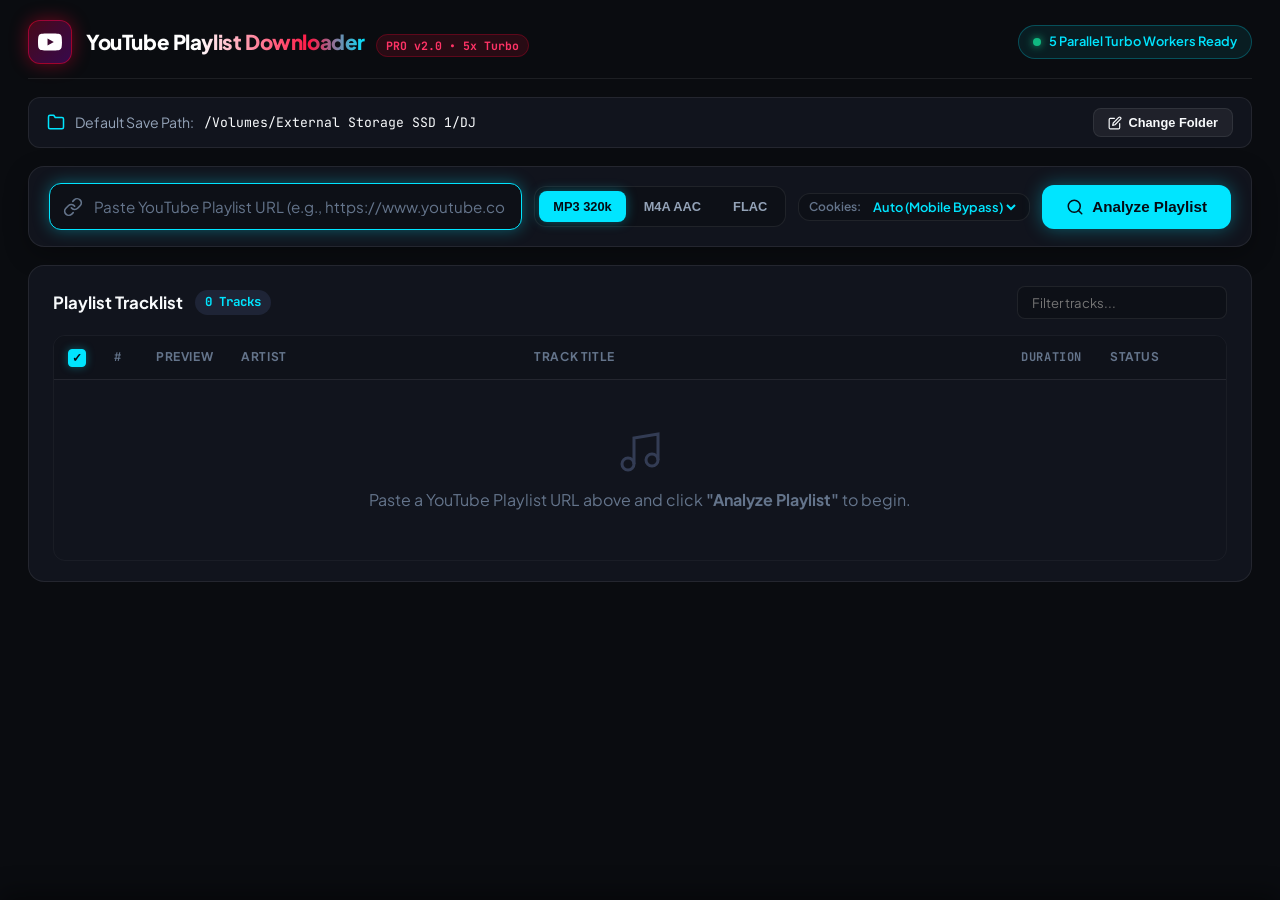
==== ui/index.html @ d772f03b "ok ok" ====
<!DOCTYPE html>
<html lang="en">
<head>
  <meta charset="UTF-8">
  <meta name="viewport" content="width=device-width, initial-scale=1.0">
  <title>YouTube Playlist Downloader</title>
  <link rel="stylesheet" href="style.css">
</head>
<body>
  <div class="app-container">
    
    <!-- Top Header -->
    <header class="app-header">
      <div class="brand-section">
        <div class="brand-logo">
          <svg width="24" height="24" viewBox="0 0 24 24" fill="currentColor">
            <path d="M23.498 6.186a3.016 3.016 0 0 0-2.122-2.136C19.505 3.545 12 3.545 12 3.545s-7.505 0-9.377.505A3.017 3.017 0 0 0 .502 6.186C0 8.07 0 12 0 12s0 3.93.502 5.814a3.016 3.016 0 0 0 2.122 2.136c1.871.505 9.376.505 9.376.505s7.505 0 9.377-.505a3.015 3.015 0 0 0 2.122-2.136C24 15.93 24 12 24 12s0-3.93-.502-5.814zM9.545 15.568V8.432L15.818 12l-6.273 3.568z"/>
          </svg>
        </div>
        <div>
          <span class="brand-title">YouTube Playlist Downloader</span>
          <span class="brand-version">PRO v2.0 • 5x Turbo</span>
        </div>
      </div>
      <div class="header-status">
        <div class="engine-badge">
          <div class="pulse-dot"></div>
          <span>5 Parallel Turbo Workers Ready</span>
        </div>
      </div>
    </header>

    <!-- Save Path Selector Bar -->
    <section class="save-path-bar">
      <div class="save-path-info">
        <svg width="18" height="18" viewBox="0 0 24 24" fill="none" stroke="currentColor" stroke-width="2" stroke-linecap="round" stroke-linejoin="round">
          <path d="M22 19a2 2 0 0 1-2 2H4a2 2 0 0 1-2-2V5a2 2 0 0 1 2-2h5l2 3h9a2 2 0 0 1 2 2z"></path>
        </svg>
        <span>Default Save Path:</span>
        <span class="save-path-text" id="savePathDisplay">/Volumes/External Storage SSD 1/DJ</span>
      </div>
      <button class="btn-change-path" id="btnChangePath">
        <svg width="14" height="14" viewBox="0 0 24 24" fill="none" stroke="currentColor" stroke-width="2" stroke-linecap="round" stroke-linejoin="round">
          <path d="M11 4H4a2 2 0 0 0-2 2v14a2 2 0 0 0 2 2h14a2 2 0 0 0 2-2v-7"></path>
          <path d="M18.5 2.5a2.121 2.121 0 0 1 3 3L12 15l-4 1 1-4 9.5-9.5z"></path>
        </svg>
        <span>Change Folder</span>
      </button>
    </section>

    <!-- Playlist URL & Control Card -->
    <section class="input-card">
      <div class="url-input-wrapper">
        <svg width="20" height="20" viewBox="0 0 24 24" fill="none" stroke="currentColor" stroke-width="2" stroke-linecap="round" stroke-linejoin="round">
          <path d="M10 13a5 5 0 0 0 7.54.54l3-3a5 5 0 0 0-7.07-7.07l-1.72 1.71"></path>
          <path d="M14 11a5 5 0 0 0-7.54-.54l-3 3a5 5 0 0 0 7.07 7.07l1.71-1.71"></path>
        </svg>
        <input type="text" class="url-input" id="playlistUrlInput" placeholder="Paste YouTube Playlist URL (e.g., https://www.youtube.com/playlist?list=...)" autofocus />
      </div>

      <div class="format-pills">
        <button class="format-pill active" data-format="mp3_320k">MP3 320k</button>
        <button class="format-pill" data-format="m4a">M4A AAC</button>
        <button class="format-pill" data-format="flac">FLAC</button>
      </div>

      <div class="cookie-selector-wrapper" title="Bypass YouTube bot checks automatically or use browser cookies">
        <span class="cookie-label">Cookies:</span>
        <select class="cookie-select" id="cookieSelect">
          <option value="none">Auto (Mobile Bypass)</option>
          <option value="safari">Safari</option>
          <option value="chrome">Chrome</option>
          <option value="brave">Brave</option>
          <option value="firefox">Firefox</option>
          <option value="edge">Edge</option>
        </select>
      </div>

      <button class="btn-analyze" id="btnAnalyze">
        <svg width="18" height="18" viewBox="0 0 24 24" fill="none" stroke="currentColor" stroke-width="2" stroke-linecap="round" stroke-linejoin="round">
          <circle cx="11" cy="11" r="8"></circle>
          <line x1="21" y1="21" x2="16.65" y2="16.65"></line>
        </svg>
        <span id="analyzeBtnText">Analyze Playlist</span>
      </button>
    </section>

    <!-- Analysis Overview Card (Visible after analyzing) -->
    <section class="overview-card" id="overviewCard" style="display: none;">
      <div class="overview-details">
        <div class="overview-item">
          <span class="overview-label">Playlist Title</span>
          <span class="overview-value highlight" id="overviewTitle">-</span>
        </div>
        <div class="overview-item">
          <span class="overview-label">Total Tracks</span>
          <span class="overview-value" id="overviewCount">0 Tracks</span>
        </div>
        <div class="overview-item">
          <span class="overview-label">Target Folder</span>
          <span class="overview-value path-text" id="overviewFolder">-</span>
        </div>
      </div>
      
      <div class="overview-actions">
        <button class="btn-start-download" id="btnStartDownload">
          <svg width="20" height="20" viewBox="0 0 24 24" fill="none" stroke="currentColor" stroke-width="2" stroke-linecap="round" stroke-linejoin="round">
            <polygon points="5 3 19 12 5 21 5 3"></polygon>
          </svg>
          <span id="startDownloadBtnText">Start Download (5x Parallel)</span>
        </button>
        <button class="btn-reset" id="btnReset" title="Clear and paste another playlist">
          <svg width="16" height="16" viewBox="0 0 24 24" fill="none" stroke="currentColor" stroke-width="2">
            <path d="M21.5 2v6h-6M21.34 15.57a10 10 0 1 1-.57-8.38l5.67-5.67"></path>
          </svg>
          <span>New</span>
        </button>
        <button class="btn-cancel" id="btnCancel" style="display: none;">Cancel</button>
      </div>
    </section>

    <!-- 5 Parallel Workers Progress Grid -->
    <section class="workers-card" id="workersCard" style="display: none;">
      <div class="workers-header">
        <div class="workers-title">
          <svg width="16" height="16" viewBox="0 0 24 24" fill="none" stroke="currentColor" stroke-width="2">
            <polyline points="22 12 18 12 15 21 9 3 6 12 2 12"></polyline>
          </svg>
          <span>5x Parallel Turbo Workers</span>
        </div>
        <div class="overall-progress-text" id="overallProgressText">Overall: 0 / 0 Completed</div>
      </div>

      <!-- Worker 1 -->
      <div class="worker-row" id="workerRow1">
        <span class="worker-badge">Worker 1</span>
        <div class="progress-track">
          <div class="progress-fill" id="workerFill1"></div>
          <span class="progress-percent-label" id="workerLabel1">0%</span>
        </div>
        <div class="worker-meta">
          <span class="worker-meta-track" id="workerTrack1">Idle</span>
          <span class="worker-meta-speed" id="workerSpeed1">--</span>
        </div>
      </div>

      <!-- Worker 2 -->
      <div class="worker-row" id="workerRow2">
        <span class="worker-badge">Worker 2</span>
        <div class="progress-track">
          <div class="progress-fill" id="workerFill2"></div>
          <span class="progress-percent-label" id="workerLabel2">0%</span>
        </div>
        <div class="worker-meta">
          <span class="worker-meta-track" id="workerTrack2">Idle</span>
          <span class="worker-meta-speed" id="workerSpeed2">--</span>
        </div>
      </div>

      <!-- Worker 3 -->
      <div class="worker-row" id="workerRow3">
        <span class="worker-badge">Worker 3</span>
        <div class="progress-track">
          <div class="progress-fill" id="workerFill3"></div>
          <span class="progress-percent-label" id="workerLabel3">0%</span>
        </div>
        <div class="worker-meta">
          <span class="worker-meta-track" id="workerTrack3">Idle</span>
          <span class="worker-meta-speed" id="workerSpeed3">--</span>
        </div>
      </div>

      <!-- Worker 4 -->
      <div class="worker-row" id="workerRow4">
        <span class="worker-badge">Worker 4</span>
        <div class="progress-track">
          <div class="progress-fill" id="workerFill4"></div>
          <span class="progress-percent-label" id="workerLabel4">0%</span>
        </div>
        <div class="worker-meta">
          <span class="worker-meta-track" id="workerTrack4">Idle</span>
          <span class="worker-meta-speed" id="workerSpeed4">--</span>
        </div>
      </div>

      <!-- Worker 5 -->
      <div class="worker-row" id="workerRow5">
        <span class="worker-badge">Worker 5</span>
        <div class="progress-track">
          <div class="progress-fill" id="workerFill5"></div>
          <span class="progress-percent-label" id="workerLabel5">0%</span>
        </div>
        <div class="worker-meta">
          <span class="worker-meta-track" id="workerTrack5">Idle</span>
          <span class="worker-meta-speed" id="workerSpeed5">--</span>
        </div>
      </div>
    </section>

    <!-- Tracklist Table Card -->
    <section class="tracklist-card">
      <div class="tracklist-header">
        <div class="tracklist-title-wrap">
          <h2 class="tracklist-title">Playlist Tracklist</h2>
          <span class="tracklist-count-badge" id="trackCountBadge">0 Tracks</span>
          <span class="selected-count-badge" id="selectedCountBadge" style="display: none;">0 Selected</span>
        </div>
        <div class="tracklist-actions">
          <input type="text" class="search-box" id="tableSearch" placeholder="Filter tracks..." />
          <button class="btn-open-folder" id="btnOpenFolder" style="display: none;">
            <svg width="14" height="14" viewBox="0 0 24 24" fill="none" stroke="currentColor" stroke-width="2">
              <path d="M22 19a2 2 0 0 1-2 2H4a2 2 0 0 1-2-2V5a2 2 0 0 1 2-2h5l2 3h9a2 2 0 0 1 2 2z"></path>
            </svg>
            <span>Open in Finder</span>
          </button>
        </div>
      </div>

      <div class="table-container">
        <table class="track-table">
          <thead>
            <tr>
              <th class="col-check">
                <input type="checkbox" class="custom-checkbox" id="selectAllCheckbox" checked title="Select / Deselect All" />
              </th>
              <th class="col-num">#</th>
              <th class="col-thumb">Preview</th>
              <th class="col-artist">Artist</th>
              <th class="col-title">Track Title</th>
              <th class="col-duration">Duration</th>
              <th class="col-status">Status</th>
            </tr>
          </thead>
          <tbody id="trackTableBody">
            <!-- Rendered by JavaScript -->
          </tbody>
        </table>
        
        <div class="empty-state" id="emptyState">
          <svg width="48" height="48" viewBox="0 0 24 24" fill="none" stroke="currentColor" stroke-width="1.5">
            <path d="M9 18V5l12-2v13"></path>
            <circle cx="6" cy="18" r="3"></circle>
            <circle cx="18" cy="16" r="3"></circle>
          </svg>
          <p>Paste a YouTube Playlist URL above and click <strong>"Analyze Playlist"</strong> to begin.</p>
        </div>
      </div>
    </section>

  </div>

  <!-- Floating Audio Preview Player Bar -->
  <div class="audio-player-bar" id="audioPlayerBar">
    <div class="player-track-info">
      <img class="player-thumb" id="playerThumb" src="" alt="" />
      <div class="player-meta">
        <span class="player-title" id="playerTitle">-</span>
        <span class="player-artist" id="playerArtist">-</span>
      </div>
    </div>

    <div class="player-controls">
      <button class="btn-play-pause" id="btnPlayPause" title="Play / Pause Preview">
        <svg id="playIcon" width="16" height="16" viewBox="0 0 24 24" fill="currentColor"><polygon points="5 3 19 12 5 21 5 3"></polygon></svg>
        <svg id="pauseIcon" width="16" height="16" viewBox="0 0 24 24" fill="currentColor" style="display: none;"><rect x="6" y="4" width="4" height="16"></rect><rect x="14" y="4" width="4" height="16"></rect></svg>
      </button>

      <div class="player-progress-container">
        <span class="player-time" id="playerCurrentTime">0:00</span>
        <input type="range" class="player-seek" id="playerSeek" min="0" max="100" value="0" />
        <span class="player-time" id="playerDuration">0:00</span>
      </div>
    </div>

    <div class="player-extra">
      <svg width="16" height="16" viewBox="0 0 24 24" fill="none" stroke="currentColor" stroke-width="2">
        <polygon points="11 5 6 9 2 9 2 15 6 15 11 19 11 5"></polygon>
        <path d="M19.07 4.93a10 10 0 0 1 0 14.14M15.54 8.46a5 5 0 0 1 0 7.07"></path>
      </svg>
      <input type="range" class="volume-slider" id="volumeSlider" min="0" max="1" step="0.05" value="0.9" />
      <button class="btn-close-player" id="btnClosePlayer" title="Close Preview Player">
        <svg width="18" height="18" viewBox="0 0 24 24" fill="none" stroke="currentColor" stroke-width="2">
          <line x1="18" y1="6" x2="6" y2="18"></line>
          <line x1="6" y1="6" x2="18" y2="18"></line>
        </svg>
      </button>
    </div>
  </div>

  <audio id="previewAudioElement"></audio>

  <!-- Toast Notification Container -->
  <div class="toast-container" id="toastContainer"></div>

  <script src="app.js"></script>
</body>
</html>
---- ui/style.css ----
/* YouTube Playlist Downloader - Pro Studio Dark Theme */
@import url('https://fonts.googleapis.com/css2?family=Plus+Jakarta+Sans:wght@400;500;600;700;800&family=JetBrains+Mono:wght@400;500;700&display=swap');

:root {
  --bg-main: #0a0c10;
  --bg-surface: #11141d;
  --bg-card: #161b26;
  --bg-card-hover: #1c2230;
  --border-subtle: rgba(255, 255, 255, 0.08);
  --border-focus: #00e5ff;
  
  --yt-red: #ff0033;
  --yt-red-glow: rgba(255, 0, 51, 0.4);
  --accent-cyan: #00e5ff;
  --accent-cyan-glow: rgba(0, 229, 255, 0.35);
  --accent-purple: #bd00ff;
  --accent-purple-glow: rgba(189, 0, 255, 0.35);
  
  --gradient-brand: linear-gradient(135deg, #ff0033 0%, #bd00ff 50%, #00e5ff 100%);
  --gradient-btn: linear-gradient(135deg, #ff0033 0%, #bd00ff 100%);
  --gradient-bar: linear-gradient(90deg, #ff0033 0%, #bd00ff 50%, #00e5ff 100%);
  
  --text-primary: #f8fafc;
  --text-secondary: #94a3b8;
  --text-muted: #64748b;
  
  --status-queued: #475569;
  --status-downloading: #0284c7;
  --status-converting: #eab308;
  --status-downloaded: #10b981;
  --status-failed: #ef4444;
  
  --font-sans: 'Plus Jakarta Sans', -apple-system, BlinkMacSystemFont, 'Segoe UI', Roboto, sans-serif;
  --font-mono: 'JetBrains Mono', monospace;
  --radius-sm: 8px;
  --radius-md: 12px;
  --radius-lg: 16px;
  --radius-full: 9999px;
}

* {
  margin: 0;
  padding: 0;
  box-sizing: border-box;
  user-select: none;
}

body {
  font-family: var(--font-sans);
  background-color: var(--bg-main);
  color: var(--text-primary);
  min-height: 100vh;
  overflow-x: hidden;
  overflow-y: auto;
  line-height: 1.5;
  padding-bottom: 90px; /* Space for floating audio player */
}

/* Custom Scrollbar */
::-webkit-scrollbar {
  width: 8px;
  height: 8px;
}
::-webkit-scrollbar-track {
  background: var(--bg-main);
}
::-webkit-scrollbar-thumb {
  background: #23293a;
  border-radius: var(--radius-full);
}
::-webkit-scrollbar-thumb:hover {
  background: #333c52;
}

/* App Container */
.app-container {
  max-width: 1340px;
  margin: 0 auto;
  padding: 20px 28px;
  display: flex;
  flex-direction: column;
  gap: 18px;
}

/* Top App Header */
.app-header {
  display: flex;
  align-items: center;
  justify-content: space-between;
  padding-bottom: 14px;
  border-bottom: 1px solid var(--border-subtle);
}

.brand-section {
  display: flex;
  align-items: center;
  gap: 14px;
}

.brand-logo {
  width: 44px;
  height: 44px;
  border-radius: var(--radius-md);
  background: linear-gradient(135deg, rgba(255, 0, 51, 0.25), rgba(189, 0, 255, 0.25));
  border: 1px solid rgba(255, 0, 51, 0.5);
  display: flex;
  align-items: center;
  justify-content: center;
  color: #ffffff;
  box-shadow: 0 0 18px var(--yt-red-glow);
}

.brand-title {
  font-size: 1.28rem;
  font-weight: 800;
  letter-spacing: -0.02em;
  background: linear-gradient(90deg, #ffffff 40%, #ff1744 80%, #00e5ff 100%);
  -webkit-background-clip: text;
  -webkit-text-fill-color: transparent;
}

.brand-version {
  font-size: 0.72rem;
  font-weight: 700;
  color: #ff3366;
  background: rgba(255, 0, 51, 0.12);
  border: 1px solid rgba(255, 0, 51, 0.25);
  padding: 3px 9px;
  border-radius: var(--radius-full);
  margin-left: 8px;
  font-family: var(--font-mono);
}

.header-status {
  display: flex;
  align-items: center;
  gap: 14px;
}

.engine-badge {
  display: flex;
  align-items: center;
  gap: 8px;
  font-size: 0.8rem;
  font-weight: 600;
  color: var(--accent-cyan);
  background: rgba(0, 229, 255, 0.08);
  border: 1px solid rgba(0, 229, 255, 0.25);
  padding: 6px 14px;
  border-radius: var(--radius-full);
}

.pulse-dot {
  width: 8px;
  height: 8px;
  border-radius: 50%;
  background: #10b981;
  box-shadow: 0 0 8px #10b981;
  animation: pulse 2s infinite;
}

@keyframes pulse {
  0% { transform: scale(0.95); opacity: 0.8; }
  50% { transform: scale(1.2); opacity: 1; }
  100% { transform: scale(0.95); opacity: 0.8; }
}

/* Save Path Bar */
.save-path-bar {
  display: flex;
  align-items: center;
  justify-content: space-between;
  background: var(--bg-surface);
  border: 1px solid var(--border-subtle);
  border-radius: var(--radius-md);
  padding: 10px 18px;
  font-size: 0.88rem;
}

.save-path-info {
  display: flex;
  align-items: center;
  gap: 10px;
  color: var(--text-secondary);
  overflow: hidden;
}

.save-path-info svg {
  color: var(--accent-cyan);
  flex-shrink: 0;
}

.save-path-text {
  font-family: var(--font-mono);
  color: var(--text-primary);
  font-size: 0.82rem;
  white-space: nowrap;
  overflow: hidden;
  text-overflow: ellipsis;
}

.btn-change-path {
  background: rgba(255, 255, 255, 0.06);
  border: 1px solid var(--border-subtle);
  color: var(--text-primary);
  font-size: 0.8rem;
  font-weight: 600;
  padding: 6px 14px;
  border-radius: var(--radius-sm);
  cursor: pointer;
  display: flex;
  align-items: center;
  gap: 6px;
  transition: all 0.2s ease;
  flex-shrink: 0;
}

.btn-change-path:hover {
  background: rgba(0, 229, 255, 0.15);
  border-color: var(--accent-cyan);
  color: var(--accent-cyan);
}

/* Input & Control Card */
.input-card {
  background: var(--bg-surface);
  border: 1px solid var(--border-subtle);
  border-radius: var(--radius-lg);
  padding: 16px 20px;
  display: flex;
  align-items: center;
  gap: 12px;
  box-shadow: 0 8px 24px rgba(0, 0, 0, 0.3);
  flex-wrap: wrap;
}

.url-input-wrapper {
  position: relative;
  flex: 1;
  min-width: 320px;
  display: flex;
  align-items: center;
}

.url-input-wrapper svg {
  position: absolute;
  left: 14px;
  color: var(--text-muted);
}

.url-input {
  width: 100%;
  background: #0d1017;
  border: 1px solid var(--border-subtle);
  border-radius: var(--radius-md);
  padding: 13px 16px 13px 44px;
  color: var(--text-primary);
  font-size: 0.95rem;
  font-family: var(--font-sans);
  outline: none;
  transition: all 0.2s ease;
  user-select: text;
}

.url-input:focus {
  border-color: var(--accent-cyan);
  box-shadow: 0 0 16px var(--accent-cyan-glow);
}

.url-input::placeholder {
  color: var(--text-muted);
}

.btn-analyze {
  background: var(--accent-cyan);
  color: #050b14;
  border: none;
  padding: 13px 24px;
  border-radius: var(--radius-md);
  font-size: 0.95rem;
  font-weight: 700;
  cursor: pointer;
  display: flex;
  align-items: center;
  gap: 8px;
  box-shadow: 0 0 18px var(--accent-cyan-glow);
  transition: all 0.2s ease;
  white-space: nowrap;
}

.btn-analyze:hover {
  transform: translateY(-1px);
  box-shadow: 0 0 24px var(--accent-cyan-glow);
  filter: brightness(1.1);
}

.btn-analyze:disabled {
  opacity: 0.5;
  cursor: not-allowed;
  transform: none;
}

/* Format Selector Pills */
.format-pills {
  display: flex;
  background: #0d1017;
  border: 1px solid var(--border-subtle);
  border-radius: var(--radius-md);
  padding: 4px;
  gap: 4px;
}

.format-pill {
  background: transparent;
  border: none;
  color: var(--text-secondary);
  font-size: 0.8rem;
  font-weight: 700;
  padding: 8px 14px;
  border-radius: var(--radius-sm);
  cursor: pointer;
  transition: all 0.2s ease;
}

.format-pill:hover {
  color: var(--text-primary);
}

.format-pill.active {
  background: var(--accent-cyan);
  color: #050b14;
  box-shadow: 0 0 12px var(--accent-cyan-glow);
}

/* Cookies Selector */
.cookie-selector-wrapper {
  display: flex;
  align-items: center;
  background: #0d1017;
  border: 1px solid var(--border-subtle);
  border-radius: var(--radius-md);
  padding: 4px 10px;
  gap: 8px;
}

.cookie-label {
  font-size: 0.75rem;
  color: var(--text-muted);
  font-weight: 600;
}

.cookie-select {
  background: transparent;
  border: none;
  color: var(--accent-cyan);
  font-size: 0.8rem;
  font-weight: 600;
  font-family: var(--font-sans);
  outline: none;
  cursor: pointer;
}

.cookie-select option {
  background: #181d2c;
  color: var(--text-primary);
}

/* Analysis Summary Overview Card */
.overview-card {
  background: var(--bg-card);
  border: 1px solid var(--border-subtle);
  border-radius: var(--radius-lg);
  padding: 22px 28px;
  display: flex;
  align-items: center;
  justify-content: space-between;
  gap: 20px;
  position: relative;
  overflow: hidden;
}

.overview-card::before {
  content: '';
  position: absolute;
  top: 0;
  left: 0;
  right: 0;
  height: 2px;
  background: var(--gradient-brand);
}

.overview-details {
  display: flex;
  align-items: center;
  gap: 32px;
  flex: 1;
}

.overview-item {
  display: flex;
  flex-direction: column;
  gap: 4px;
}

.overview-label {
  font-size: 0.75rem;
  font-weight: 600;
  text-transform: uppercase;
  letter-spacing: 0.05em;
  color: var(--text-muted);
}

.overview-value {
  font-size: 1.15rem;
  font-weight: 700;
  color: var(--text-primary);
}

.overview-value.highlight {
  color: var(--accent-cyan);
}

.overview-value.path-text {
  font-size: 0.82rem;
  font-family: var(--font-mono);
  color: var(--text-secondary);
  max-width: 380px;
  white-space: nowrap;
  overflow: hidden;
  text-overflow: ellipsis;
}

.overview-actions {
  display: flex;
  align-items: center;
  gap: 12px;
}

.btn-start-download {
  background: var(--gradient-btn);
  color: #ffffff;
  border: none;
  padding: 14px 28px;
  border-radius: var(--radius-md);
  font-size: 0.98rem;
  font-weight: 700;
  cursor: pointer;
  display: flex;
  align-items: center;
  gap: 10px;
  box-shadow: 0 0 20px var(--yt-red-glow);
  transition: all 0.2s ease;
  white-space: nowrap;
}

.btn-start-download:hover {
  transform: translateY(-2px);
  box-shadow: 0 0 30px var(--yt-red-glow);
  filter: brightness(1.15);
}

.btn-start-download:disabled {
  opacity: 0.5;
  cursor: not-allowed;
  transform: none;
}

.btn-reset {
  background: rgba(255, 255, 255, 0.08);
  border: 1px solid var(--border-subtle);
  color: var(--text-secondary);
  padding: 14px 18px;
  border-radius: var(--radius-md);
  font-size: 0.9rem;
  font-weight: 600;
  cursor: pointer;
  display: flex;
  align-items: center;
  gap: 6px;
  transition: all 0.2s ease;
}

.btn-reset:hover {
  background: rgba(255, 255, 255, 0.15);
  color: var(--text-primary);
}

.btn-cancel {
  background: rgba(239, 68, 68, 0.15);
  border: 1px solid rgba(239, 68, 68, 0.4);
  color: #ef4444;
  padding: 14px 24px;
  border-radius: var(--radius-md);
  font-size: 0.95rem;
  font-weight: 700;
  cursor: pointer;
  transition: all 0.2s ease;
}

.btn-cancel:hover {
  background: rgba(239, 68, 68, 0.25);
}

/* 5 Parallel Workers Progress Grid */
.workers-card {
  background: var(--bg-surface);
  border: 1px solid var(--border-subtle);
  border-radius: var(--radius-lg);
  padding: 20px 24px;
  display: flex;
  flex-direction: column;
  gap: 14px;
}

.workers-header {
  display: flex;
  align-items: center;
  justify-content: space-between;
}

.workers-title {
  font-size: 0.9rem;
  font-weight: 700;
  text-transform: uppercase;
  letter-spacing: 0.05em;
  color: var(--text-secondary);
  display: flex;
  align-items: center;
  gap: 8px;
}

.overall-progress-text {
  font-size: 0.85rem;
  font-family: var(--font-mono);
  font-weight: 600;
  color: var(--accent-cyan);
}

.worker-row {
  display: grid;
  grid-template-columns: 85px 1fr 280px;
  align-items: center;
  gap: 16px;
  background: #0d1017;
  padding: 10px 16px;
  border-radius: var(--radius-md);
  border: 1px solid rgba(255, 255, 255, 0.03);
}

.worker-badge {
  font-size: 0.78rem;
  font-weight: 700;
  color: var(--text-secondary);
  font-family: var(--font-mono);
}

.progress-track {
  width: 100%;
  height: 12px;
  background: #191e2c;
  border-radius: var(--radius-full);
  position: relative;
  overflow: hidden;
}

.progress-fill {
  height: 100%;
  width: 0%;
  background: var(--gradient-bar);
  border-radius: var(--radius-full);
  transition: width 0.25s ease-out;
  position: relative;
  box-shadow: 0 0 10px var(--yt-red-glow);
}

.progress-percent-label {
  position: absolute;
  right: 8px;
  top: 50%;
  transform: translateY(-50%);
  font-size: 0.65rem;
  font-weight: 800;
  font-family: var(--font-mono);
  color: #ffffff;
  text-shadow: 0 1px 2px rgba(0, 0, 0, 0.8);
}

.worker-meta {
  display: flex;
  align-items: center;
  justify-content: flex-end;
  gap: 8px;
  font-size: 0.78rem;
  font-family: var(--font-mono);
  color: var(--text-secondary);
  white-space: nowrap;
  overflow: hidden;
  text-overflow: ellipsis;
}

.worker-meta-track {
  color: var(--text-primary);
  font-weight: 500;
  max-width: 160px;
  overflow: hidden;
  text-overflow: ellipsis;
}

.worker-meta-speed {
  color: var(--accent-cyan);
}

/* Tracklist Section */
.tracklist-card {
  background: var(--bg-surface);
  border: 1px solid var(--border-subtle);
  border-radius: var(--radius-lg);
  padding: 20px 24px;
  display: flex;
  flex-direction: column;
  gap: 16px;
}

.tracklist-header {
  display: flex;
  align-items: center;
  justify-content: space-between;
  flex-wrap: wrap;
  gap: 12px;
}

.tracklist-title-wrap {
  display: flex;
  align-items: center;
  gap: 12px;
}

.tracklist-title {
  font-size: 1.05rem;
  font-weight: 700;
}

.tracklist-count-badge {
  font-size: 0.78rem;
  font-weight: 700;
  background: #1e2436;
  color: var(--accent-cyan);
  padding: 3px 10px;
  border-radius: var(--radius-full);
  font-family: var(--font-mono);
}

.selected-count-badge {
  font-size: 0.78rem;
  font-weight: 700;
  background: rgba(255, 0, 51, 0.15);
  color: #ff3366;
  border: 1px solid rgba(255, 0, 51, 0.3);
  padding: 3px 10px;
  border-radius: var(--radius-full);
  font-family: var(--font-mono);
}

.tracklist-actions {
  display: flex;
  align-items: center;
  gap: 12px;
}

.search-box {
  background: #0d1017;
  border: 1px solid var(--border-subtle);
  border-radius: var(--radius-sm);
  padding: 7px 14px;
  font-size: 0.82rem;
  color: var(--text-primary);
  outline: none;
  font-family: var(--font-sans);
  width: 210px;
  user-select: text;
}

.search-box:focus {
  border-color: var(--accent-cyan);
}

.btn-open-folder {
  background: rgba(0, 229, 255, 0.1);
  border: 1px solid rgba(0, 229, 255, 0.3);
  color: var(--accent-cyan);
  font-size: 0.82rem;
  font-weight: 600;
  padding: 6px 14px;
  border-radius: var(--radius-sm);
  cursor: pointer;
  display: flex;
  align-items: center;
  gap: 6px;
  transition: all 0.2s ease;
}

.btn-open-folder:hover {
  background: rgba(0, 229, 255, 0.2);
}

/* Custom Checkbox */
.custom-checkbox {
  appearance: none;
  -webkit-appearance: none;
  width: 18px;
  height: 18px;
  background: #181d2c;
  border: 1px solid rgba(255, 255, 255, 0.2);
  border-radius: 4px;
  cursor: pointer;
  display: inline-flex;
  align-items: center;
  justify-content: center;
  position: relative;
  transition: all 0.15s ease;
  vertical-align: middle;
}

.custom-checkbox:checked {
  background: var(--accent-cyan);
  border-color: var(--accent-cyan);
  box-shadow: 0 0 8px var(--accent-cyan-glow);
}

.custom-checkbox:checked::after {
  content: '✓';
  color: #050b14;
  font-size: 12px;
  font-weight: 800;
}

/* Track Table */
.table-container {
  max-height: 480px;
  overflow-y: auto;
  border-radius: var(--radius-md);
  border: 1px solid rgba(255, 255, 255, 0.04);
}

.track-table {
  width: 100%;
  border-collapse: collapse;
  text-align: left;
  font-size: 0.88rem;
}

.track-table th {
  background: #0f121a;
  color: var(--text-muted);
  font-size: 0.75rem;
  font-weight: 700;
  text-transform: uppercase;
  letter-spacing: 0.05em;
  padding: 12px 14px;
  border-bottom: 1px solid var(--border-subtle);
  position: sticky;
  top: 0;
  z-index: 10;
}

.track-table td {
  padding: 10px 14px;
  border-bottom: 1px solid rgba(255, 255, 255, 0.03);
  vertical-align: middle;
}

.track-table tr:hover td {
  background: rgba(255, 255, 255, 0.02);
}

.col-check {
  width: 38px;
  text-align: center;
}

.col-num {
  width: 42px;
  color: var(--text-muted);
  font-family: var(--font-mono);
  font-size: 0.8rem;
}

.col-thumb {
  width: 72px;
}

.thumb-wrapper {
  position: relative;
  width: 44px;
  height: 44px;
  border-radius: 6px;
  overflow: hidden;
  cursor: pointer;
}

.thumb-img {
  width: 100%;
  height: 100%;
  object-fit: cover;
  background: #1e2436;
}

.play-overlay {
  position: absolute;
  inset: 0;
  background: rgba(0, 0, 0, 0.55);
  display: flex;
  align-items: center;
  justify-content: center;
  opacity: 0;
  transition: opacity 0.2s ease;
  color: #ffffff;
}

.thumb-wrapper:hover .play-overlay,
.thumb-wrapper.is-playing .play-overlay {
  opacity: 1;
}

.col-artist {
  font-weight: 600;
  color: #e2e8f0;
  width: 25%;
}

.col-title {
  color: #94a3b8;
}

.col-duration {
  width: 85px;
  color: var(--text-muted);
  font-family: var(--font-mono);
  font-size: 0.82rem;
}

.col-status {
  width: 130px;
}

/* Status Badges */
.badge {
  display: inline-flex;
  align-items: center;
  gap: 5px;
  padding: 4px 10px;
  border-radius: var(--radius-full);
  font-size: 0.72rem;
  font-weight: 700;
  text-transform: uppercase;
  letter-spacing: 0.03em;
  cursor: help;
}

.badge.queued {
  background: rgba(71, 85, 105, 0.25);
  color: #94a3b8;
  border: 1px solid rgba(71, 85, 105, 0.4);
}

.badge.downloading {
  background: rgba(2, 132, 199, 0.2);
  color: #38bdf8;
  border: 1px solid rgba(2, 132, 199, 0.5);
  animation: pulse 1.5s infinite;
}

.badge.converting {
  background: rgba(234, 179, 8, 0.2);
  color: #facc15;
  border: 1px solid rgba(234, 179, 8, 0.5);
}

.badge.downloaded {
  background: rgba(16, 185, 129, 0.2);
  color: #34d399;
  border: 1px solid rgba(16, 185, 129, 0.5);
}

.badge.failed {
  background: rgba(239, 68, 68, 0.2);
  color: #f87171;
  border: 1px solid rgba(239, 68, 68, 0.5);
}

/* Empty State */
.empty-state {
  display: flex;
  flex-direction: column;
  align-items: center;
  justify-content: center;
  padding: 48px 20px;
  color: var(--text-muted);
  gap: 12px;
}

.empty-state svg {
  color: #333c54;
}

/* Floating Audio Preview Player Bar */
.audio-player-bar {
  position: fixed;
  bottom: 0;
  left: 0;
  right: 0;
  background: rgba(17, 20, 29, 0.95);
  backdrop-filter: blur(16px);
  border-top: 1px solid var(--border-subtle);
  padding: 12px 32px;
  display: flex;
  align-items: center;
  justify-content: space-between;
  gap: 24px;
  z-index: 90;
  box-shadow: 0 -8px 24px rgba(0, 0, 0, 0.4);
  transform: translateY(100%);
  transition: transform 0.3s cubic-bezier(0.16, 1, 0.3, 1);
}

.audio-player-bar.active {
  transform: translateY(0);
}

.player-track-info {
  display: flex;
  align-items: center;
  gap: 12px;
  min-width: 240px;
}

.player-thumb {
  width: 42px;
  height: 42px;
  border-radius: 6px;
  object-fit: cover;
}

.player-meta {
  display: flex;
  flex-direction: column;
}

.player-title {
  font-size: 0.88rem;
  font-weight: 700;
  color: var(--text-primary);
  max-width: 220px;
  white-space: nowrap;
  overflow: hidden;
  text-overflow: ellipsis;
}

.player-artist {
  font-size: 0.78rem;
  color: var(--text-secondary);
}

.player-controls {
  display: flex;
  align-items: center;
  gap: 16px;
  flex: 1;
  max-width: 600px;
}

.btn-play-pause {
  width: 38px;
  height: 38px;
  border-radius: 50%;
  background: var(--accent-cyan);
  border: none;
  color: #050b14;
  display: flex;
  align-items: center;
  justify-content: center;
  cursor: pointer;
  box-shadow: 0 0 12px var(--accent-cyan-glow);
  transition: transform 0.15s ease;
  flex-shrink: 0;
}

.btn-play-pause:hover {
  transform: scale(1.08);
}

.player-progress-container {
  display: flex;
  align-items: center;
  gap: 10px;
  flex: 1;
}

.player-time {
  font-size: 0.75rem;
  font-family: var(--font-mono);
  color: var(--text-muted);
  width: 38px;
}

.player-seek {
  flex: 1;
  height: 6px;
  background: #23293a;
  border-radius: var(--radius-full);
  outline: none;
  cursor: pointer;
  accent-color: var(--accent-cyan);
}

.player-extra {
  display: flex;
  align-items: center;
  gap: 16px;
}

.volume-slider {
  width: 80px;
  height: 4px;
  accent-color: var(--accent-cyan);
  cursor: pointer;
}

.btn-close-player {
  background: transparent;
  border: none;
  color: var(--text-muted);
  cursor: pointer;
  padding: 4px;
  display: flex;
  align-items: center;
  justify-content: center;
}

.btn-close-player:hover {
  color: var(--text-primary);
}

/* Toast Notifications */
.toast-container {
  position: fixed;
  bottom: 80px;
  right: 24px;
  z-index: 100;
  display: flex;
  flex-direction: column;
  gap: 10px;
}

.toast {
  background: #1b2030;
  border: 1px solid var(--border-subtle);
  border-radius: var(--radius-md);
  padding: 12px 18px;
  display: flex;
  align-items: center;
  gap: 12px;
  color: var(--text-primary);
  font-size: 0.88rem;
  box-shadow: 0 10px 30px rgba(0, 0, 0, 0.5);
  animation: slideIn 0.3s ease;
}

@keyframes slideIn {
  from { transform: translateX(100%); opacity: 0; }
  to { transform: translateX(0); opacity: 1; }
}

.toast.success { border-color: #10b981; }
.toast.error { border-color: #ef4444; }
.toast.info { border-color: var(--accent-cyan); }
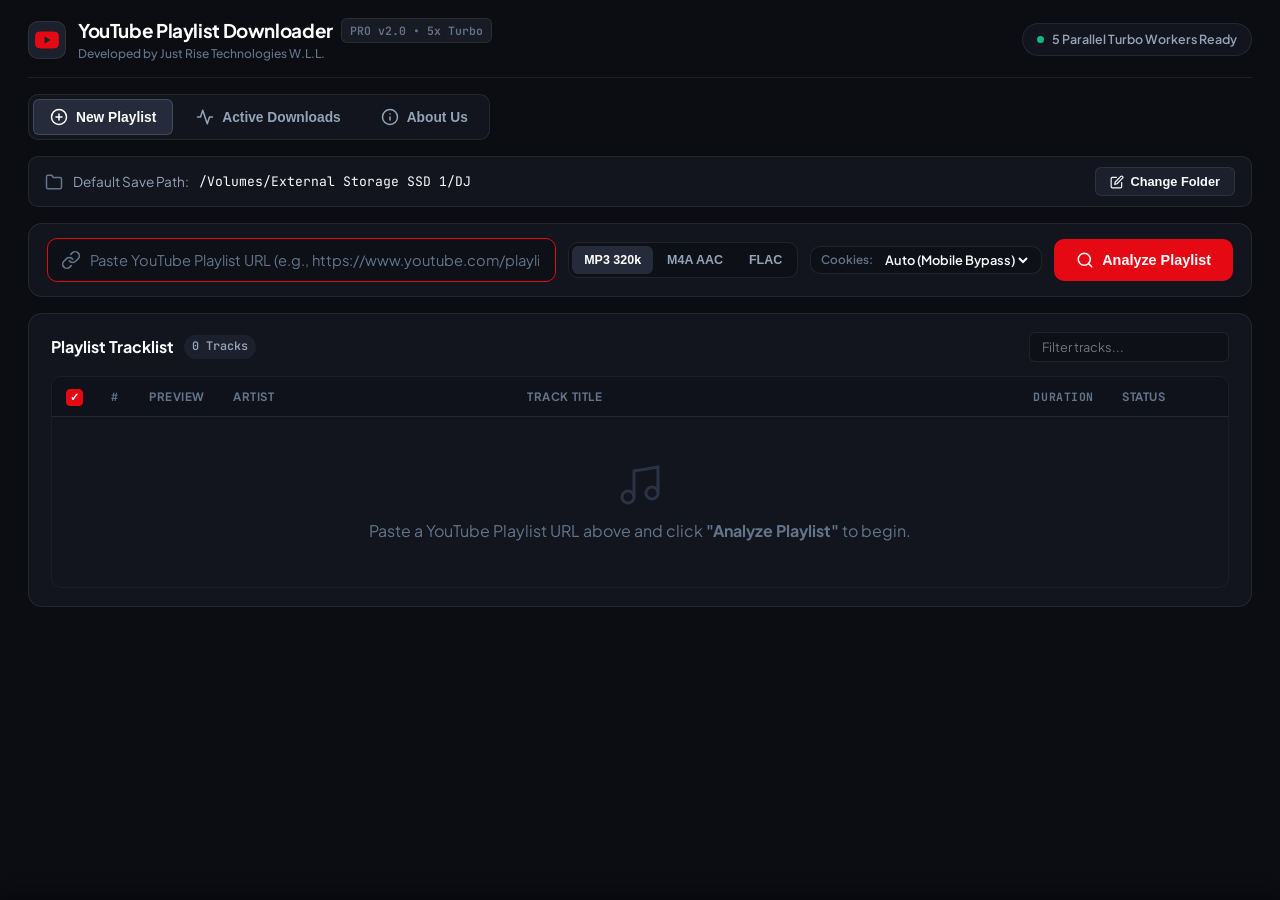
==== commit 52bb9555: "updated" ====
--- a/ui/index.html
+++ b/ui/index.html
@@ -18,8 +18,11 @@
           </svg>
         </div>
         <div>
-          <span class="brand-title">YouTube Playlist Downloader</span>
-          <span class="brand-version">PRO v2.0 • 5x Turbo</span>
+          <div class="brand-title-wrap">
+            <span class="brand-title">YouTube Playlist Downloader</span>
+            <span class="brand-version">PRO v2.0 • 5x Turbo</span>
+          </div>
+          <div class="brand-subtitle">Developed by Just Rise Technologies W.L.L.</div>
         </div>
       </div>
       <div class="header-status">
@@ -30,222 +33,389 @@
       </div>
     </header>
 
-    <!-- Save Path Selector Bar -->
-    <section class="save-path-bar">
-      <div class="save-path-info">
+    <!-- Navigation Tabs Bar -->
+    <nav class="app-nav-bar">
+      <button class="nav-tab active" id="tabBtnNewPlaylist">
         <svg width="18" height="18" viewBox="0 0 24 24" fill="none" stroke="currentColor" stroke-width="2" stroke-linecap="round" stroke-linejoin="round">
-          <path d="M22 19a2 2 0 0 1-2 2H4a2 2 0 0 1-2-2V5a2 2 0 0 1 2-2h5l2 3h9a2 2 0 0 1 2 2z"></path>
+          <circle cx="12" cy="12" r="10"></circle>
+          <line x1="12" y1="8" x2="12" y2="16"></line>
+          <line x1="8" y1="12" x2="16" y2="12"></line>
         </svg>
-        <span>Default Save Path:</span>
-        <span class="save-path-text" id="savePathDisplay">/Volumes/External Storage SSD 1/DJ</span>
-      </div>
-      <button class="btn-change-path" id="btnChangePath">
-        <svg width="14" height="14" viewBox="0 0 24 24" fill="none" stroke="currentColor" stroke-width="2" stroke-linecap="round" stroke-linejoin="round">
-          <path d="M11 4H4a2 2 0 0 0-2 2v14a2 2 0 0 0 2 2h14a2 2 0 0 0 2-2v-7"></path>
-          <path d="M18.5 2.5a2.121 2.121 0 0 1 3 3L12 15l-4 1 1-4 9.5-9.5z"></path>
+        <span>New Playlist</span>
+      </button>
+
+      <button class="nav-tab" id="tabBtnDownloads">
+        <svg width="18" height="18" viewBox="0 0 24 24" fill="none" stroke="currentColor" stroke-width="2" stroke-linecap="round" stroke-linejoin="round">
+          <polyline points="22 12 18 12 15 21 9 3 6 12 2 12"></polyline>
         </svg>
-        <span>Change Folder</span>
+        <span>Active Downloads</span>
+        <span class="nav-badge" id="activeDownloadsBadge" style="display: none;">0</span>
       </button>
-    </section>
-
-    <!-- Playlist URL & Control Card -->
-    <section class="input-card">
-      <div class="url-input-wrapper">
-        <svg width="20" height="20" viewBox="0 0 24 24" fill="none" stroke="currentColor" stroke-width="2" stroke-linecap="round" stroke-linejoin="round">
-          <path d="M10 13a5 5 0 0 0 7.54.54l3-3a5 5 0 0 0-7.07-7.07l-1.72 1.71"></path>
-          <path d="M14 11a5 5 0 0 0-7.54-.54l-3 3a5 5 0 0 0 7.07 7.07l1.71-1.71"></path>
+
+      <button class="nav-tab" id="tabBtnAbout">
+        <svg width="18" height="18" viewBox="0 0 24 24" fill="none" stroke="currentColor" stroke-width="2" stroke-linecap="round" stroke-linejoin="round">
+          <circle cx="12" cy="12" r="10"></circle>
+          <line x1="12" y1="16" x2="12" y2="12"></line>
+          <line x1="12" y1="8" x2="12.01" y2="8"></line>
         </svg>
-        <input type="text" class="url-input" id="playlistUrlInput" placeholder="Paste YouTube Playlist URL (e.g., https://www.youtube.com/playlist?list=...)" autofocus />
-      </div>
-
-      <div class="format-pills">
-        <button class="format-pill active" data-format="mp3_320k">MP3 320k</button>
-        <button class="format-pill" data-format="m4a">M4A AAC</button>
-        <button class="format-pill" data-format="flac">FLAC</button>
-      </div>
-
-      <div class="cookie-selector-wrapper" title="Bypass YouTube bot checks automatically or use browser cookies">
-        <span class="cookie-label">Cookies:</span>
-        <select class="cookie-select" id="cookieSelect">
-          <option value="none">Auto (Mobile Bypass)</option>
-          <option value="safari">Safari</option>
-          <option value="chrome">Chrome</option>
-          <option value="brave">Brave</option>
-          <option value="firefox">Firefox</option>
-          <option value="edge">Edge</option>
-        </select>
-      </div>
-
-      <button class="btn-analyze" id="btnAnalyze">
-        <svg width="18" height="18" viewBox="0 0 24 24" fill="none" stroke="currentColor" stroke-width="2" stroke-linecap="round" stroke-linejoin="round">
-          <circle cx="11" cy="11" r="8"></circle>
-          <line x1="21" y1="21" x2="16.65" y2="16.65"></line>
-        </svg>
-        <span id="analyzeBtnText">Analyze Playlist</span>
+        <span>About Us</span>
       </button>
-    </section>
-
-    <!-- Analysis Overview Card (Visible after analyzing) -->
-    <section class="overview-card" id="overviewCard" style="display: none;">
-      <div class="overview-details">
-        <div class="overview-item">
-          <span class="overview-label">Playlist Title</span>
-          <span class="overview-value highlight" id="overviewTitle">-</span>
-        </div>
-        <div class="overview-item">
-          <span class="overview-label">Total Tracks</span>
-          <span class="overview-value" id="overviewCount">0 Tracks</span>
-        </div>
-        <div class="overview-item">
-          <span class="overview-label">Target Folder</span>
-          <span class="overview-value path-text" id="overviewFolder">-</span>
-        </div>
-      </div>
+    </nav>
+
+    <!-- VIEW 1: NEW PLAYLIST ANALYZER & SELECTOR -->
+    <main class="tab-view active" id="viewNewPlaylist">
+      <!-- Save Path Selector Bar -->
+      <section class="save-path-bar">
+        <div class="save-path-info">
+          <svg width="18" height="18" viewBox="0 0 24 24" fill="none" stroke="currentColor" stroke-width="2" stroke-linecap="round" stroke-linejoin="round">
+            <path d="M22 19a2 2 0 0 1-2 2H4a2 2 0 0 1-2-2V5a2 2 0 0 1 2-2h5l2 3h9a2 2 0 0 1 2 2z"></path>
+          </svg>
+          <span>Default Save Path:</span>
+          <span class="save-path-text" id="savePathDisplay">/Volumes/External Storage SSD 1/DJ</span>
+        </div>
+        <button class="btn-change-path" id="btnChangePath">
+          <svg width="14" height="14" viewBox="0 0 24 24" fill="none" stroke="currentColor" stroke-width="2" stroke-linecap="round" stroke-linejoin="round">
+            <path d="M11 4H4a2 2 0 0 0-2 2v14a2 2 0 0 0 2 2h14a2 2 0 0 0 2-2v-7"></path>
+            <path d="M18.5 2.5a2.121 2.121 0 0 1 3 3L12 15l-4 1 1-4 9.5-9.5z"></path>
+          </svg>
+          <span>Change Folder</span>
+        </button>
+      </section>
+
+      <!-- Playlist URL & Control Card -->
+      <section class="input-card">
+        <div class="url-input-wrapper">
+          <svg width="20" height="20" viewBox="0 0 24 24" fill="none" stroke="currentColor" stroke-width="2" stroke-linecap="round" stroke-linejoin="round">
+            <path d="M10 13a5 5 0 0 0 7.54.54l3-3a5 5 0 0 0-7.07-7.07l-1.72 1.71"></path>
+            <path d="M14 11a5 5 0 0 0-7.54-.54l-3 3a5 5 0 0 0 7.07 7.07l1.71-1.71"></path>
+          </svg>
+          <input type="text" class="url-input" id="playlistUrlInput" placeholder="Paste YouTube Playlist URL (e.g., https://www.youtube.com/playlist?list=...)" autofocus />
+        </div>
+
+        <div class="format-pills">
+          <button class="format-pill active" data-format="mp3_320k">MP3 320k</button>
+          <button class="format-pill" data-format="m4a">M4A AAC</button>
+          <button class="format-pill" data-format="flac">FLAC</button>
+        </div>
+
+        <div class="cookie-selector-wrapper" title="Bypass YouTube bot checks automatically or use browser cookies">
+          <span class="cookie-label">Cookies:</span>
+          <select class="cookie-select" id="cookieSelect">
+            <option value="none">Auto (Mobile Bypass)</option>
+            <option value="safari">Safari</option>
+            <option value="chrome">Chrome</option>
+            <option value="brave">Brave</option>
+            <option value="firefox">Firefox</option>
+            <option value="edge">Edge</option>
+          </select>
+        </div>
+
+        <button class="btn-analyze" id="btnAnalyze">
+          <svg width="18" height="18" viewBox="0 0 24 24" fill="none" stroke="currentColor" stroke-width="2" stroke-linecap="round" stroke-linejoin="round">
+            <circle cx="11" cy="11" r="8"></circle>
+            <line x1="21" y1="21" x2="16.65" y2="16.65"></line>
+          </svg>
+          <span id="analyzeBtnText">Analyze Playlist</span>
+        </button>
+      </section>
+
+      <!-- Analysis Overview Card (Visible after analyzing) -->
+      <section class="overview-card" id="overviewCard" style="display: none;">
+        <div class="overview-details">
+          <div class="overview-item">
+            <span class="overview-label">Playlist Title</span>
+            <span class="overview-value highlight" id="overviewTitle">-</span>
+          </div>
+          <div class="overview-item">
+            <span class="overview-label">Total Tracks</span>
+            <span class="overview-value" id="overviewCount">0 Tracks</span>
+          </div>
+          <div class="overview-item">
+            <span class="overview-label">Target Folder</span>
+            <span class="overview-value path-text" id="overviewFolder">-</span>
+          </div>
+        </div>
+        
+        <div class="overview-actions">
+          <button class="btn-start-download" id="btnStartDownload">
+            <svg width="20" height="20" viewBox="0 0 24 24" fill="none" stroke="currentColor" stroke-width="2" stroke-linecap="round" stroke-linejoin="round">
+              <polygon points="5 3 19 12 5 21 5 3"></polygon>
+            </svg>
+            <span id="startDownloadBtnText">Start Download (5x Parallel)</span>
+          </button>
+          <button class="btn-reset" id="btnReset" title="Clear and paste another playlist">
+            <svg width="16" height="16" viewBox="0 0 24 24" fill="none" stroke="currentColor" stroke-width="2">
+              <path d="M21.5 2v6h-6M21.34 15.57a10 10 0 1 1-.57-8.38l5.67-5.67"></path>
+            </svg>
+            <span>New</span>
+          </button>
+        </div>
+      </section>
+
+      <!-- Tracklist Table Card -->
+      <section class="tracklist-card">
+        <div class="tracklist-header">
+          <div class="tracklist-title-wrap">
+            <h2 class="tracklist-title">Playlist Tracklist</h2>
+            <span class="tracklist-count-badge" id="trackCountBadge">0 Tracks</span>
+            <span class="selected-count-badge" id="selectedCountBadge" style="display: none;">0 Selected</span>
+          </div>
+          <div class="tracklist-actions">
+            <input type="text" class="search-box" id="tableSearch" placeholder="Filter tracks..." />
+          </div>
+        </div>
+
+        <div class="table-container">
+          <table class="track-table">
+            <thead>
+              <tr>
+                <th class="col-check">
+                  <input type="checkbox" class="custom-checkbox" id="selectAllCheckbox" checked title="Select / Deselect All" />
+                </th>
+                <th class="col-num">#</th>
+                <th class="col-thumb">Preview</th>
+                <th class="col-artist">Artist</th>
+                <th class="col-title">Track Title</th>
+                <th class="col-duration">Duration</th>
+                <th class="col-status">Status</th>
+              </tr>
+            </thead>
+            <tbody id="trackTableBody">
+              <!-- Rendered by JavaScript -->
+            </tbody>
+          </table>
+          
+          <div class="empty-state" id="emptyState">
+            <svg width="48" height="48" viewBox="0 0 24 24" fill="none" stroke="currentColor" stroke-width="1.5">
+              <path d="M9 18V5l12-2v13"></path>
+              <circle cx="6" cy="18" r="3"></circle>
+              <circle cx="18" cy="16" r="3"></circle>
+            </svg>
+            <p>Paste a YouTube Playlist URL above and click <strong>"Analyze Playlist"</strong> to begin.</p>
+          </div>
+        </div>
+      </section>
+    </main>
+
+    <!-- VIEW 2: ACTIVE DOWNLOADS & QUEUE MANAGER -->
+    <main class="tab-view" id="viewDownloads" style="display: none;">
       
-      <div class="overview-actions">
-        <button class="btn-start-download" id="btnStartDownload">
-          <svg width="20" height="20" viewBox="0 0 24 24" fill="none" stroke="currentColor" stroke-width="2" stroke-linecap="round" stroke-linejoin="round">
-            <polygon points="5 3 19 12 5 21 5 3"></polygon>
-          </svg>
-          <span id="startDownloadBtnText">Start Download (5x Parallel)</span>
-        </button>
-        <button class="btn-reset" id="btnReset" title="Clear and paste another playlist">
-          <svg width="16" height="16" viewBox="0 0 24 24" fill="none" stroke="currentColor" stroke-width="2">
-            <path d="M21.5 2v6h-6M21.34 15.57a10 10 0 1 1-.57-8.38l5.67-5.67"></path>
-          </svg>
-          <span>New</span>
-        </button>
-        <button class="btn-cancel" id="btnCancel" style="display: none;">Cancel</button>
-      </div>
-    </section>
-
-    <!-- 5 Parallel Workers Progress Grid -->
-    <section class="workers-card" id="workersCard" style="display: none;">
-      <div class="workers-header">
-        <div class="workers-title">
-          <svg width="16" height="16" viewBox="0 0 24 24" fill="none" stroke="currentColor" stroke-width="2">
-            <polyline points="22 12 18 12 15 21 9 3 6 12 2 12"></polyline>
-          </svg>
-          <span>5x Parallel Turbo Workers</span>
-        </div>
-        <div class="overall-progress-text" id="overallProgressText">Overall: 0 / 0 Completed</div>
-      </div>
-
-      <!-- Worker 1 -->
-      <div class="worker-row" id="workerRow1">
-        <span class="worker-badge">Worker 1</span>
-        <div class="progress-track">
-          <div class="progress-fill" id="workerFill1"></div>
-          <span class="progress-percent-label" id="workerLabel1">0%</span>
-        </div>
-        <div class="worker-meta">
-          <span class="worker-meta-track" id="workerTrack1">Idle</span>
-          <span class="worker-meta-speed" id="workerSpeed1">--</span>
-        </div>
-      </div>
-
-      <!-- Worker 2 -->
-      <div class="worker-row" id="workerRow2">
-        <span class="worker-badge">Worker 2</span>
-        <div class="progress-track">
-          <div class="progress-fill" id="workerFill2"></div>
-          <span class="progress-percent-label" id="workerLabel2">0%</span>
-        </div>
-        <div class="worker-meta">
-          <span class="worker-meta-track" id="workerTrack2">Idle</span>
-          <span class="worker-meta-speed" id="workerSpeed2">--</span>
-        </div>
-      </div>
-
-      <!-- Worker 3 -->
-      <div class="worker-row" id="workerRow3">
-        <span class="worker-badge">Worker 3</span>
-        <div class="progress-track">
-          <div class="progress-fill" id="workerFill3"></div>
-          <span class="progress-percent-label" id="workerLabel3">0%</span>
-        </div>
-        <div class="worker-meta">
-          <span class="worker-meta-track" id="workerTrack3">Idle</span>
-          <span class="worker-meta-speed" id="workerSpeed3">--</span>
-        </div>
-      </div>
-
-      <!-- Worker 4 -->
-      <div class="worker-row" id="workerRow4">
-        <span class="worker-badge">Worker 4</span>
-        <div class="progress-track">
-          <div class="progress-fill" id="workerFill4"></div>
-          <span class="progress-percent-label" id="workerLabel4">0%</span>
-        </div>
-        <div class="worker-meta">
-          <span class="worker-meta-track" id="workerTrack4">Idle</span>
-          <span class="worker-meta-speed" id="workerSpeed4">--</span>
-        </div>
-      </div>
-
-      <!-- Worker 5 -->
-      <div class="worker-row" id="workerRow5">
-        <span class="worker-badge">Worker 5</span>
-        <div class="progress-track">
-          <div class="progress-fill" id="workerFill5"></div>
-          <span class="progress-percent-label" id="workerLabel5">0%</span>
-        </div>
-        <div class="worker-meta">
-          <span class="worker-meta-track" id="workerTrack5">Idle</span>
-          <span class="worker-meta-speed" id="workerSpeed5">--</span>
-        </div>
-      </div>
-    </section>
-
-    <!-- Tracklist Table Card -->
-    <section class="tracklist-card">
-      <div class="tracklist-header">
-        <div class="tracklist-title-wrap">
-          <h2 class="tracklist-title">Playlist Tracklist</h2>
-          <span class="tracklist-count-badge" id="trackCountBadge">0 Tracks</span>
-          <span class="selected-count-badge" id="selectedCountBadge" style="display: none;">0 Selected</span>
-        </div>
-        <div class="tracklist-actions">
-          <input type="text" class="search-box" id="tableSearch" placeholder="Filter tracks..." />
-          <button class="btn-open-folder" id="btnOpenFolder" style="display: none;">
+      <!-- 5 Parallel Workers Live Monitor Card -->
+      <section class="workers-card" id="workersCard">
+        <div class="workers-header">
+          <div class="workers-title">
+            <svg width="18" height="18" viewBox="0 0 24 24" fill="none" stroke="currentColor" stroke-width="2">
+              <polyline points="22 12 18 12 15 21 9 3 6 12 2 12"></polyline>
+            </svg>
+            <span>5x Turbo Multi-Worker Live Engine</span>
+          </div>
+          <div class="overall-progress-text" id="overallProgressText">Waiting for active download job...</div>
+        </div>
+
+        <!-- Worker 1 -->
+        <div class="worker-row" id="workerRow1">
+          <span class="worker-badge">Worker 1</span>
+          <div class="progress-track">
+            <div class="progress-fill" id="workerFill1"></div>
+            <span class="progress-percent-label" id="workerLabel1">0%</span>
+          </div>
+          <div class="worker-meta">
+            <span class="worker-meta-track" id="workerTrack1">Idle</span>
+            <span class="worker-meta-speed" id="workerSpeed1">--</span>
+          </div>
+        </div>
+
+        <!-- Worker 2 -->
+        <div class="worker-row" id="workerRow2">
+          <span class="worker-badge">Worker 2</span>
+          <div class="progress-track">
+            <div class="progress-fill" id="workerFill2"></div>
+            <span class="progress-percent-label" id="workerLabel2">0%</span>
+          </div>
+          <div class="worker-meta">
+            <span class="worker-meta-track" id="workerTrack2">Idle</span>
+            <span class="worker-meta-speed" id="workerSpeed2">--</span>
+          </div>
+        </div>
+
+        <!-- Worker 3 -->
+        <div class="worker-row" id="workerRow3">
+          <span class="worker-badge">Worker 3</span>
+          <div class="progress-track">
+            <div class="progress-fill" id="workerFill3"></div>
+            <span class="progress-percent-label" id="workerLabel3">0%</span>
+          </div>
+          <div class="worker-meta">
+            <span class="worker-meta-track" id="workerTrack3">Idle</span>
+            <span class="worker-meta-speed" id="workerSpeed3">--</span>
+          </div>
+        </div>
+
+        <!-- Worker 4 -->
+        <div class="worker-row" id="workerRow4">
+          <span class="worker-badge">Worker 4</span>
+          <div class="progress-track">
+            <div class="progress-fill" id="workerFill4"></div>
+            <span class="progress-percent-label" id="workerLabel4">0%</span>
+          </div>
+          <div class="worker-meta">
+            <span class="worker-meta-track" id="workerTrack4">Idle</span>
+            <span class="worker-meta-speed" id="workerSpeed4">--</span>
+          </div>
+        </div>
+
+        <!-- Worker 5 -->
+        <div class="worker-row" id="workerRow5">
+          <span class="worker-badge">Worker 5</span>
+          <div class="progress-track">
+            <div class="progress-fill" id="workerFill5"></div>
+            <span class="progress-percent-label" id="workerLabel5">0%</span>
+          </div>
+          <div class="worker-meta">
+            <span class="worker-meta-track" id="workerTrack5">Idle</span>
+            <span class="worker-meta-speed" id="workerSpeed5">--</span>
+          </div>
+        </div>
+      </section>
+
+      <!-- Download Batches / Jobs Container -->
+      <section class="download-jobs-section">
+        <div class="jobs-section-header">
+          <div class="jobs-title-wrap">
+            <h2 class="jobs-section-title">Download Batches & History</h2>
+            <span class="jobs-count" id="jobsCountBadge">0 Batches</span>
+          </div>
+          <button class="btn-clear-history" id="btnClearHistory" title="Clear completed download history" style="display: none;">
             <svg width="14" height="14" viewBox="0 0 24 24" fill="none" stroke="currentColor" stroke-width="2">
-              <path d="M22 19a2 2 0 0 1-2 2H4a2 2 0 0 1-2-2V5a2 2 0 0 1 2-2h5l2 3h9a2 2 0 0 1 2 2z"></path>
-            </svg>
-            <span>Open in Finder</span>
+              <polyline points="3 6 5 6 21 6"></polyline>
+              <path d="M19 6v14a2 2 0 0 1-2 2H7a2 2 0 0 1-2-2V6m3 0V4a2 2 0 0 1 2-2h4a2 2 0 0 1 2 2v2"></path>
+            </svg>
+            <span>Clear History</span>
           </button>
         </div>
-      </div>
-
-      <div class="table-container">
-        <table class="track-table">
-          <thead>
-            <tr>
-              <th class="col-check">
-                <input type="checkbox" class="custom-checkbox" id="selectAllCheckbox" checked title="Select / Deselect All" />
-              </th>
-              <th class="col-num">#</th>
-              <th class="col-thumb">Preview</th>
-              <th class="col-artist">Artist</th>
-              <th class="col-title">Track Title</th>
-              <th class="col-duration">Duration</th>
-              <th class="col-status">Status</th>
-            </tr>
-          </thead>
-          <tbody id="trackTableBody">
-            <!-- Rendered by JavaScript -->
-          </tbody>
-        </table>
-        
-        <div class="empty-state" id="emptyState">
-          <svg width="48" height="48" viewBox="0 0 24 24" fill="none" stroke="currentColor" stroke-width="1.5">
-            <path d="M9 18V5l12-2v13"></path>
-            <circle cx="6" cy="18" r="3"></circle>
-            <circle cx="18" cy="16" r="3"></circle>
-          </svg>
-          <p>Paste a YouTube Playlist URL above and click <strong>"Analyze Playlist"</strong> to begin.</p>
-        </div>
-      </div>
-    </section>
+
+        <div id="downloadJobsList" class="download-jobs-list">
+          <div class="empty-jobs-state" id="emptyJobsState">
+            <svg width="48" height="48" viewBox="0 0 24 24" fill="none" stroke="currentColor" stroke-width="1.5">
+              <path d="M21 15v4a2 2 0 0 1-2 2H5a2 2 0 0 1-2-2v-4"></path>
+              <polyline points="7 10 12 15 17 10"></polyline>
+              <line x1="12" y1="15" x2="12" y2="3"></line>
+            </svg>
+            <p>No active downloads yet.<br>Analyze a playlist and click <strong>"Start Download"</strong> to send it here!</p>
+          </div>
+        </div>
+      </section>
+    </main>
+
+    <!-- VIEW 3: ABOUT US -->
+    <main class="tab-view" id="viewAbout" style="display: none;">
+      <section class="about-card">
+        <div class="about-header-section">
+          <div class="about-brand-wrap">
+            <div class="about-avatar">JR</div>
+            <div class="about-brand-text">
+              <h2 class="about-title">Just Rise Technologies W.L.L.</h2>
+              <p class="about-subtitle">Pioneering Enterprise Software, AI Systems & Next-Gen Digital Products</p>
+            </div>
+          </div>
+          <span class="about-badge-bahrain">🇧🇭 Bahrain</span>
+        </div>
+
+        <div class="about-grid">
+          <!-- Website -->
+          <div class="about-grid-item" id="aboutItemWebsite">
+            <div class="about-icon-circle">
+              <svg width="20" height="20" viewBox="0 0 24 24" fill="none" stroke="currentColor" stroke-width="2" stroke-linecap="round" stroke-linejoin="round">
+                <circle cx="12" cy="12" r="10"></circle>
+                <line x1="2" y1="12" x2="22" y2="12"></line>
+                <path d="M12 2a15.3 15.3 0 0 1 4 10 15.3 15.3 0 0 1-4 10 15.3 15.3 0 0 1-4-10 15.3 15.3 0 0 1 4-10z"></path>
+              </svg>
+            </div>
+            <div class="about-grid-text">
+              <span class="about-item-label">Official Website</span>
+              <span class="about-item-value link-text" id="btnOpenWebsite">https://justrise.bh</span>
+            </div>
+            <button class="btn-about-action" id="btnLaunchWebsite" title="Open website in browser">
+              <svg width="14" height="14" viewBox="0 0 24 24" fill="none" stroke="currentColor" stroke-width="2">
+                <path d="M18 13v6a2 2 0 0 1-2 2H5a2 2 0 0 1-2-2V8a2 2 0 0 1 2-2h6"></path>
+                <polyline points="15 3 21 3 21 9"></polyline>
+                <line x1="10" y1="14" x2="21" y2="3"></line>
+              </svg>
+            </button>
+          </div>
+
+          <!-- Email -->
+          <div class="about-grid-item" id="aboutItemEmail">
+            <div class="about-icon-circle">
+              <svg width="20" height="20" viewBox="0 0 24 24" fill="none" stroke="currentColor" stroke-width="2" stroke-linecap="round" stroke-linejoin="round">
+                <path d="M4 4h16c1.1 0 2 .9 2 2v12c0 1.1-.9 2-2 2H4c-1.1 0-2-.9-2-2V6c0-1.1.9-2 2-2z"></path>
+                <polyline points="22,6 12,13 2,6"></polyline>
+              </svg>
+            </div>
+            <div class="about-grid-text">
+              <span class="about-item-label">Direct Email</span>
+              <span class="about-item-value link-text" id="btnOpenEmail">info@justrise.bh</span>
+            </div>
+            <button class="btn-about-action" id="btnLaunchEmail" title="Send email">
+              <svg width="14" height="14" viewBox="0 0 24 24" fill="none" stroke="currentColor" stroke-width="2">
+                <line x1="22" y1="2" x2="11" y2="13"></line>
+                <polygon points="22 2 15 22 11 13 2 9 22 2"></polygon>
+              </svg>
+            </button>
+          </div>
+
+          <!-- Phone -->
+          <div class="about-grid-item" id="aboutItemPhone">
+            <div class="about-icon-circle">
+              <svg width="20" height="20" viewBox="0 0 24 24" fill="none" stroke="currentColor" stroke-width="2" stroke-linecap="round" stroke-linejoin="round">
+                <path d="M22 16.92v3a2 2 0 0 1-2.18 2 19.79 19.79 0 0 1-8.63-3.07 19.5 19.5 0 0 1-6-6 19.79 19.79 0 0 1-3.07-8.67A2 2 0 0 1 4.11 2h3a2 2 0 0 1 2 1.72 12.84 12.84 0 0 0 .7 2.81 2 2 0 0 1-.45 2.11L8.09 9.91a16 16 0 0 0 6 6l1.27-1.27a2 2 0 0 1 2.11-.45 12.84 12.84 0 0 0 2.81.7A2 2 0 0 1 22 16.92z"></path>
+              </svg>
+            </div>
+            <div class="about-grid-text">
+              <span class="about-item-label">Phone / WhatsApp</span>
+              <span class="about-item-value link-text" id="btnOpenPhone">+973 33051719</span>
+            </div>
+            <button class="btn-about-action" id="btnLaunchPhone" title="Call or WhatsApp">
+              <svg width="14" height="14" viewBox="0 0 24 24" fill="none" stroke="currentColor" stroke-width="2">
+                <path d="M18 13v6a2 2 0 0 1-2 2H5a2 2 0 0 1-2-2V8a2 2 0 0 1 2-2h6"></path>
+                <polyline points="15 3 21 3 21 9"></polyline>
+                <line x1="10" y1="14" x2="21" y2="3"></line>
+              </svg>
+            </button>
+          </div>
+
+          <!-- Location -->
+          <div class="about-grid-item">
+            <div class="about-icon-circle">
+              <svg width="20" height="20" viewBox="0 0 24 24" fill="none" stroke="currentColor" stroke-width="2" stroke-linecap="round" stroke-linejoin="round">
+                <path d="M21 10c0 7-9 13-9 13s-9-6-9-13a9 9 0 0 1 18 0z"></path>
+                <circle cx="12" cy="10" r="3"></circle>
+              </svg>
+            </div>
+            <div class="about-grid-text">
+              <span class="about-item-label">Headquarters</span>
+              <span class="about-item-value">Kingdom of Bahrain</span>
+            </div>
+          </div>
+        </div>
+
+        <!-- Product Specs Footer -->
+        <div class="about-specs-footer">
+          <div class="about-spec-pill">
+            <span class="spec-dot"></span>
+            <span>YouTube Playlist Downloader PRO v2.0</span>
+          </div>
+          <div class="about-spec-pill">
+            <span class="spec-dot"></span>
+            <span>5x Turbo Multi-Worker Concurrency</span>
+          </div>
+          <div class="about-spec-pill">
+            <span class="spec-dot"></span>
+            <span>Zero Quality Loss 320k / FLAC</span>
+          </div>
+        </div>
+      </section>
+    </main>
 
   </div>
 
--- a/ui/style.css
+++ b/ui/style.css
@@ -1,40 +1,51 @@
-/* YouTube Playlist Downloader - Pro Studio Dark Theme */
-@import url('https://fonts.googleapis.com/css2?family=Plus+Jakarta+Sans:wght@400;500;600;700;800&family=JetBrains+Mono:wght@400;500;700&display=swap');
+/* YouTube Playlist Downloader - Professional Dark Theme (Solid / Clean) */
+@import url('https://fonts.googleapis.com/css2?family=Plus+Jakarta+Sans:wght@400;500;600;700;800&family=JetBrains+Mono:wght@400;500;600;700&display=swap');
 
 :root {
-  --bg-main: #0a0c10;
-  --bg-surface: #11141d;
-  --bg-card: #161b26;
-  --bg-card-hover: #1c2230;
+  /* Surface & Backgrounds */
+  --bg-main: #0b0d13;
+  --bg-surface: #12151d;
+  --bg-card: #171a24;
+  --bg-card-hover: #1e2230;
+  --bg-input: #0e1017;
+  --bg-active-pill: #252b3b;
+
+  /* Borders */
   --border-subtle: rgba(255, 255, 255, 0.08);
-  --border-focus: #00e5ff;
-  
-  --yt-red: #ff0033;
-  --yt-red-glow: rgba(255, 0, 51, 0.4);
-  --accent-cyan: #00e5ff;
-  --accent-cyan-glow: rgba(0, 229, 255, 0.35);
-  --accent-purple: #bd00ff;
-  --accent-purple-glow: rgba(189, 0, 255, 0.35);
-  
-  --gradient-brand: linear-gradient(135deg, #ff0033 0%, #bd00ff 50%, #00e5ff 100%);
-  --gradient-btn: linear-gradient(135deg, #ff0033 0%, #bd00ff 100%);
-  --gradient-bar: linear-gradient(90deg, #ff0033 0%, #bd00ff 50%, #00e5ff 100%);
-  
+  --border-hover: rgba(255, 255, 255, 0.16);
+  --border-focus: #e50914;
+
+  /* Solid Accents */
+  --yt-red: #e50914;
+  --yt-red-hover: #cc0812;
+  --accent-blue: #0284c7;
+  --accent-emerald: #10b981;
+  --accent-amber: #f59e0b;
+  --accent-rose: #f43f5e;
+
+  /* Typography */
   --text-primary: #f8fafc;
   --text-secondary: #94a3b8;
   --text-muted: #64748b;
-  
-  --status-queued: #475569;
-  --status-downloading: #0284c7;
-  --status-converting: #eab308;
-  --status-downloaded: #10b981;
-  --status-failed: #ef4444;
-  
+
+  /* Status Colors */
+  --status-queued-bg: #1e2230;
+  --status-queued-text: #94a3b8;
+  --status-downloading-bg: #082f49;
+  --status-downloading-text: #38bdf8;
+  --status-converting-bg: #451a03;
+  --status-converting-text: #fbbf24;
+  --status-downloaded-bg: #064e3b;
+  --status-downloaded-text: #34d399;
+  --status-failed-bg: #450a0a;
+  --status-failed-text: #f87171;
+
+  /* Fonts & Radii */
   --font-sans: 'Plus Jakarta Sans', -apple-system, BlinkMacSystemFont, 'Segoe UI', Roboto, sans-serif;
   --font-mono: 'JetBrains Mono', monospace;
-  --radius-sm: 8px;
-  --radius-md: 12px;
-  --radius-lg: 16px;
+  --radius-sm: 6px;
+  --radius-md: 10px;
+  --radius-lg: 14px;
   --radius-full: 9999px;
 }
 
@@ -53,33 +64,34 @@
   overflow-x: hidden;
   overflow-y: auto;
   line-height: 1.5;
-  padding-bottom: 90px; /* Space for floating audio player */
+  padding-bottom: 90px;
 }
 
 /* Custom Scrollbar */
 ::-webkit-scrollbar {
-  width: 8px;
-  height: 8px;
+  width: 7px;
+  height: 7px;
 }
 ::-webkit-scrollbar-track {
   background: var(--bg-main);
 }
 ::-webkit-scrollbar-thumb {
-  background: #23293a;
+  background: #232838;
   border-radius: var(--radius-full);
 }
 ::-webkit-scrollbar-thumb:hover {
-  background: #333c52;
-}
-
-/* App Container */
+  background: #333a50;
+}
+
+/* App Container - Fluid Responsive Width */
 .app-container {
-  max-width: 1340px;
-  margin: 0 auto;
-  padding: 20px 28px;
+  max-width: 100%;
+  width: 100%;
+  padding: 16px 28px;
   display: flex;
   flex-direction: column;
-  gap: 18px;
+  gap: 16px;
+  box-sizing: border-box;
 }
 
 /* Top App Header */
@@ -94,39 +106,48 @@
 .brand-section {
   display: flex;
   align-items: center;
-  gap: 14px;
+  gap: 12px;
 }
 
 .brand-logo {
-  width: 44px;
-  height: 44px;
+  width: 38px;
+  height: 38px;
   border-radius: var(--radius-md);
-  background: linear-gradient(135deg, rgba(255, 0, 51, 0.25), rgba(189, 0, 255, 0.25));
-  border: 1px solid rgba(255, 0, 51, 0.5);
+  background: #1c202c;
+  border: 1px solid var(--border-subtle);
   display: flex;
   align-items: center;
   justify-content: center;
+  color: var(--yt-red);
+}
+
+.brand-title-wrap {
+  display: flex;
+  align-items: center;
+}
+
+.brand-title {
+  font-size: 1.18rem;
+  font-weight: 700;
+  letter-spacing: -0.02em;
   color: #ffffff;
-  box-shadow: 0 0 18px var(--yt-red-glow);
-}
-
-.brand-title {
-  font-size: 1.28rem;
-  font-weight: 800;
-  letter-spacing: -0.02em;
-  background: linear-gradient(90deg, #ffffff 40%, #ff1744 80%, #00e5ff 100%);
-  -webkit-background-clip: text;
-  -webkit-text-fill-color: transparent;
+}
+
+.brand-subtitle {
+  font-size: 0.75rem;
+  font-weight: 500;
+  color: var(--text-muted);
+  margin-top: 1px;
 }
 
 .brand-version {
   font-size: 0.72rem;
-  font-weight: 700;
-  color: #ff3366;
-  background: rgba(255, 0, 51, 0.12);
-  border: 1px solid rgba(255, 0, 51, 0.25);
-  padding: 3px 9px;
-  border-radius: var(--radius-full);
+  font-weight: 600;
+  color: var(--text-muted);
+  background: #181b24;
+  border: 1px solid var(--border-subtle);
+  padding: 3px 8px;
+  border-radius: var(--radius-sm);
   margin-left: 8px;
   font-family: var(--font-mono);
 }
@@ -134,35 +155,82 @@
 .header-status {
   display: flex;
   align-items: center;
-  gap: 14px;
+  gap: 12px;
 }
 
 .engine-badge {
   display: flex;
   align-items: center;
   gap: 8px;
-  font-size: 0.8rem;
-  font-weight: 600;
-  color: var(--accent-cyan);
-  background: rgba(0, 229, 255, 0.08);
-  border: 1px solid rgba(0, 229, 255, 0.25);
+  font-size: 0.78rem;
+  font-weight: 600;
+  color: var(--text-secondary);
+  background: var(--bg-surface);
+  border: 1px solid var(--border-subtle);
   padding: 6px 14px;
   border-radius: var(--radius-full);
 }
 
 .pulse-dot {
-  width: 8px;
-  height: 8px;
+  width: 7px;
+  height: 7px;
   border-radius: 50%;
-  background: #10b981;
-  box-shadow: 0 0 8px #10b981;
-  animation: pulse 2s infinite;
-}
-
-@keyframes pulse {
-  0% { transform: scale(0.95); opacity: 0.8; }
-  50% { transform: scale(1.2); opacity: 1; }
-  100% { transform: scale(0.95); opacity: 0.8; }
+  background: var(--accent-emerald);
+}
+
+/* Navigation Tabs Bar (macOS Segmented Style) */
+.app-nav-bar {
+  display: flex;
+  align-items: center;
+  gap: 6px;
+  padding: 4px;
+  background: var(--bg-surface);
+  border: 1px solid var(--border-subtle);
+  border-radius: var(--radius-md);
+  width: fit-content;
+}
+
+.nav-tab {
+  display: flex;
+  align-items: center;
+  gap: 8px;
+  padding: 8px 16px;
+  border-radius: var(--radius-sm);
+  background: transparent;
+  border: 1px solid transparent;
+  color: var(--text-secondary);
+  font-size: 0.86rem;
+  font-weight: 600;
+  cursor: pointer;
+  transition: all 0.15s ease;
+}
+
+.nav-tab:hover {
+  color: var(--text-primary);
+  background: rgba(255, 255, 255, 0.04);
+}
+
+.nav-tab.active {
+  color: #ffffff;
+  background: var(--bg-active-pill);
+  border-color: rgba(255, 255, 255, 0.14);
+}
+
+.nav-badge {
+  background: var(--yt-red);
+  color: #ffffff;
+  font-size: 0.7rem;
+  font-weight: 700;
+  padding: 2px 6px;
+  border-radius: var(--radius-full);
+  line-height: 1;
+}
+
+.tab-view {
+  display: flex;
+  flex-direction: column;
+  gap: 16px;
+  width: 100%;
 }
 
 /* Save Path Bar */
@@ -173,8 +241,8 @@
   background: var(--bg-surface);
   border: 1px solid var(--border-subtle);
   border-radius: var(--radius-md);
-  padding: 10px 18px;
-  font-size: 0.88rem;
+  padding: 10px 16px;
+  font-size: 0.85rem;
 }
 
 .save-path-info {
@@ -186,7 +254,7 @@
 }
 
 .save-path-info svg {
-  color: var(--accent-cyan);
+  color: var(--text-muted);
   flex-shrink: 0;
 }
 
@@ -200,7 +268,7 @@
 }
 
 .btn-change-path {
-  background: rgba(255, 255, 255, 0.06);
+  background: #1c202c;
   border: 1px solid var(--border-subtle);
   color: var(--text-primary);
   font-size: 0.8rem;
@@ -211,14 +279,13 @@
   display: flex;
   align-items: center;
   gap: 6px;
-  transition: all 0.2s ease;
+  transition: all 0.15s ease;
   flex-shrink: 0;
 }
 
 .btn-change-path:hover {
-  background: rgba(0, 229, 255, 0.15);
-  border-color: var(--accent-cyan);
-  color: var(--accent-cyan);
+  background: #252b3b;
+  border-color: var(--border-hover);
 }
 
 /* Input & Control Card */
@@ -226,11 +293,10 @@
   background: var(--bg-surface);
   border: 1px solid var(--border-subtle);
   border-radius: var(--radius-lg);
-  padding: 16px 20px;
+  padding: 14px 18px;
   display: flex;
   align-items: center;
   gap: 12px;
-  box-shadow: 0 8px 24px rgba(0, 0, 0, 0.3);
   flex-wrap: wrap;
 }
 
@@ -250,21 +316,20 @@
 
 .url-input {
   width: 100%;
-  background: #0d1017;
+  background: var(--bg-input);
   border: 1px solid var(--border-subtle);
   border-radius: var(--radius-md);
-  padding: 13px 16px 13px 44px;
-  color: var(--text-primary);
-  font-size: 0.95rem;
+  padding: 12px 16px 12px 42px;
+  color: var(--text-primary);
+  font-size: 0.92rem;
   font-family: var(--font-sans);
   outline: none;
-  transition: all 0.2s ease;
+  transition: border-color 0.15s ease;
   user-select: text;
 }
 
 .url-input:focus {
-  border-color: var(--accent-cyan);
-  box-shadow: 0 0 16px var(--accent-cyan-glow);
+  border-color: var(--border-focus);
 }
 
 .url-input::placeholder {
@@ -272,54 +337,50 @@
 }
 
 .btn-analyze {
-  background: var(--accent-cyan);
-  color: #050b14;
+  background: var(--yt-red);
+  color: #ffffff;
   border: none;
-  padding: 13px 24px;
+  padding: 12px 22px;
   border-radius: var(--radius-md);
-  font-size: 0.95rem;
+  font-size: 0.9rem;
   font-weight: 700;
   cursor: pointer;
   display: flex;
   align-items: center;
   gap: 8px;
-  box-shadow: 0 0 18px var(--accent-cyan-glow);
-  transition: all 0.2s ease;
+  transition: background 0.15s ease;
   white-space: nowrap;
 }
 
 .btn-analyze:hover {
-  transform: translateY(-1px);
-  box-shadow: 0 0 24px var(--accent-cyan-glow);
-  filter: brightness(1.1);
+  background: var(--yt-red-hover);
 }
 
 .btn-analyze:disabled {
   opacity: 0.5;
   cursor: not-allowed;
-  transform: none;
 }
 
 /* Format Selector Pills */
 .format-pills {
   display: flex;
-  background: #0d1017;
+  background: var(--bg-input);
   border: 1px solid var(--border-subtle);
   border-radius: var(--radius-md);
-  padding: 4px;
-  gap: 4px;
+  padding: 3px;
+  gap: 2px;
 }
 
 .format-pill {
   background: transparent;
   border: none;
   color: var(--text-secondary);
-  font-size: 0.8rem;
+  font-size: 0.78rem;
   font-weight: 700;
-  padding: 8px 14px;
+  padding: 7px 12px;
   border-radius: var(--radius-sm);
   cursor: pointer;
-  transition: all 0.2s ease;
+  transition: all 0.15s ease;
 }
 
 .format-pill:hover {
@@ -327,16 +388,15 @@
 }
 
 .format-pill.active {
-  background: var(--accent-cyan);
-  color: #050b14;
-  box-shadow: 0 0 12px var(--accent-cyan-glow);
+  background: var(--bg-active-pill);
+  color: #ffffff;
 }
 
 /* Cookies Selector */
 .cookie-selector-wrapper {
   display: flex;
   align-items: center;
-  background: #0d1017;
+  background: var(--bg-input);
   border: 1px solid var(--border-subtle);
   border-radius: var(--radius-md);
   padding: 4px 10px;
@@ -344,7 +404,7 @@
 }
 
 .cookie-label {
-  font-size: 0.75rem;
+  font-size: 0.74rem;
   color: var(--text-muted);
   font-weight: 600;
 }
@@ -352,7 +412,7 @@
 .cookie-select {
   background: transparent;
   border: none;
-  color: var(--accent-cyan);
+  color: var(--text-primary);
   font-size: 0.8rem;
   font-weight: 600;
   font-family: var(--font-sans);
@@ -365,28 +425,16 @@
   color: var(--text-primary);
 }
 
-/* Analysis Summary Overview Card */
+/* Analysis Overview Card */
 .overview-card {
   background: var(--bg-card);
   border: 1px solid var(--border-subtle);
   border-radius: var(--radius-lg);
-  padding: 22px 28px;
+  padding: 18px 24px;
   display: flex;
   align-items: center;
   justify-content: space-between;
   gap: 20px;
-  position: relative;
-  overflow: hidden;
-}
-
-.overview-card::before {
-  content: '';
-  position: absolute;
-  top: 0;
-  left: 0;
-  right: 0;
-  height: 2px;
-  background: var(--gradient-brand);
 }
 
 .overview-details {
@@ -399,11 +447,11 @@
 .overview-item {
   display: flex;
   flex-direction: column;
-  gap: 4px;
+  gap: 3px;
 }
 
 .overview-label {
-  font-size: 0.75rem;
+  font-size: 0.72rem;
   font-weight: 600;
   text-transform: uppercase;
   letter-spacing: 0.05em;
@@ -411,17 +459,17 @@
 }
 
 .overview-value {
-  font-size: 1.15rem;
+  font-size: 1.05rem;
   font-weight: 700;
   color: var(--text-primary);
 }
 
 .overview-value.highlight {
-  color: var(--accent-cyan);
+  color: #ffffff;
 }
 
 .overview-value.path-text {
-  font-size: 0.82rem;
+  font-size: 0.8rem;
   font-family: var(--font-mono);
   color: var(--text-secondary);
   max-width: 380px;
@@ -433,72 +481,52 @@
 .overview-actions {
   display: flex;
   align-items: center;
-  gap: 12px;
+  gap: 10px;
 }
 
 .btn-start-download {
-  background: var(--gradient-btn);
+  background: var(--yt-red);
   color: #ffffff;
   border: none;
-  padding: 14px 28px;
+  padding: 12px 24px;
   border-radius: var(--radius-md);
-  font-size: 0.98rem;
+  font-size: 0.92rem;
   font-weight: 700;
   cursor: pointer;
   display: flex;
   align-items: center;
-  gap: 10px;
-  box-shadow: 0 0 20px var(--yt-red-glow);
-  transition: all 0.2s ease;
+  gap: 8px;
+  transition: background 0.15s ease;
   white-space: nowrap;
 }
 
 .btn-start-download:hover {
-  transform: translateY(-2px);
-  box-shadow: 0 0 30px var(--yt-red-glow);
-  filter: brightness(1.15);
+  background: var(--yt-red-hover);
 }
 
 .btn-start-download:disabled {
   opacity: 0.5;
   cursor: not-allowed;
-  transform: none;
 }
 
 .btn-reset {
-  background: rgba(255, 255, 255, 0.08);
+  background: #1c202c;
   border: 1px solid var(--border-subtle);
   color: var(--text-secondary);
-  padding: 14px 18px;
+  padding: 12px 16px;
   border-radius: var(--radius-md);
-  font-size: 0.9rem;
+  font-size: 0.86rem;
   font-weight: 600;
   cursor: pointer;
   display: flex;
   align-items: center;
   gap: 6px;
-  transition: all 0.2s ease;
+  transition: all 0.15s ease;
 }
 
 .btn-reset:hover {
-  background: rgba(255, 255, 255, 0.15);
-  color: var(--text-primary);
-}
-
-.btn-cancel {
-  background: rgba(239, 68, 68, 0.15);
-  border: 1px solid rgba(239, 68, 68, 0.4);
-  color: #ef4444;
-  padding: 14px 24px;
-  border-radius: var(--radius-md);
-  font-size: 0.95rem;
-  font-weight: 700;
-  cursor: pointer;
-  transition: all 0.2s ease;
-}
-
-.btn-cancel:hover {
-  background: rgba(239, 68, 68, 0.25);
+  background: #252b3b;
+  color: var(--text-primary);
 }
 
 /* 5 Parallel Workers Progress Grid */
@@ -506,10 +534,10 @@
   background: var(--bg-surface);
   border: 1px solid var(--border-subtle);
   border-radius: var(--radius-lg);
-  padding: 20px 24px;
+  padding: 18px 22px;
   display: flex;
   flex-direction: column;
-  gap: 14px;
+  gap: 12px;
 }
 
 .workers-header {
@@ -519,7 +547,7 @@
 }
 
 .workers-title {
-  font-size: 0.9rem;
+  font-size: 0.85rem;
   font-weight: 700;
   text-transform: uppercase;
   letter-spacing: 0.05em;
@@ -530,34 +558,34 @@
 }
 
 .overall-progress-text {
-  font-size: 0.85rem;
+  font-size: 0.82rem;
   font-family: var(--font-mono);
   font-weight: 600;
-  color: var(--accent-cyan);
+  color: var(--text-primary);
 }
 
 .worker-row {
   display: grid;
-  grid-template-columns: 85px 1fr 280px;
-  align-items: center;
-  gap: 16px;
-  background: #0d1017;
-  padding: 10px 16px;
+  grid-template-columns: 80px 1fr 260px;
+  align-items: center;
+  gap: 14px;
+  background: var(--bg-input);
+  padding: 8px 14px;
   border-radius: var(--radius-md);
   border: 1px solid rgba(255, 255, 255, 0.03);
 }
 
 .worker-badge {
-  font-size: 0.78rem;
-  font-weight: 700;
+  font-size: 0.76rem;
+  font-weight: 600;
   color: var(--text-secondary);
   font-family: var(--font-mono);
 }
 
 .progress-track {
   width: 100%;
-  height: 12px;
-  background: #191e2c;
+  height: 8px;
+  background: #181c28;
   border-radius: var(--radius-full);
   position: relative;
   overflow: hidden;
@@ -566,23 +594,13 @@
 .progress-fill {
   height: 100%;
   width: 0%;
-  background: var(--gradient-bar);
+  background: var(--yt-red);
   border-radius: var(--radius-full);
   transition: width 0.25s ease-out;
-  position: relative;
-  box-shadow: 0 0 10px var(--yt-red-glow);
 }
 
 .progress-percent-label {
-  position: absolute;
-  right: 8px;
-  top: 50%;
-  transform: translateY(-50%);
-  font-size: 0.65rem;
-  font-weight: 800;
-  font-family: var(--font-mono);
-  color: #ffffff;
-  text-shadow: 0 1px 2px rgba(0, 0, 0, 0.8);
+  display: none;
 }
 
 .worker-meta {
@@ -590,7 +608,7 @@
   align-items: center;
   justify-content: flex-end;
   gap: 8px;
-  font-size: 0.78rem;
+  font-size: 0.76rem;
   font-family: var(--font-mono);
   color: var(--text-secondary);
   white-space: nowrap;
@@ -607,7 +625,179 @@
 }
 
 .worker-meta-speed {
-  color: var(--accent-cyan);
+  color: var(--text-muted);
+}
+
+/* Download Jobs Section */
+.download-jobs-section {
+  display: flex;
+  flex-direction: column;
+  gap: 12px;
+  width: 100%;
+}
+
+.jobs-section-header {
+  display: flex;
+  align-items: center;
+  justify-content: space-between;
+  padding: 0 2px;
+}
+
+.jobs-title-wrap {
+  display: flex;
+  align-items: center;
+  gap: 10px;
+}
+
+.jobs-section-title {
+  font-size: 1rem;
+  font-weight: 700;
+  color: var(--text-primary);
+}
+
+.jobs-count {
+  font-size: 0.74rem;
+  font-family: var(--font-mono);
+  color: var(--text-muted);
+  background: var(--bg-card);
+  padding: 3px 8px;
+  border-radius: var(--radius-full);
+  border: 1px solid var(--border-subtle);
+}
+
+.btn-clear-history {
+  background: transparent;
+  border: 1px solid var(--border-subtle);
+  color: var(--text-muted);
+  font-size: 0.76rem;
+  font-weight: 600;
+  padding: 5px 12px;
+  border-radius: var(--radius-sm);
+  cursor: pointer;
+  display: flex;
+  align-items: center;
+  gap: 6px;
+  transition: all 0.15s ease;
+}
+
+.btn-clear-history:hover {
+  background: rgba(239, 68, 68, 0.12);
+  border-color: rgba(239, 68, 68, 0.3);
+  color: #f87171;
+}
+
+.download-jobs-list {
+  display: flex;
+  flex-direction: column;
+  gap: 12px;
+  width: 100%;
+}
+
+.download-job-card {
+  background: var(--bg-card);
+  border: 1px solid var(--border-subtle);
+  border-radius: var(--radius-lg);
+  padding: 16px 20px;
+  display: flex;
+  flex-direction: column;
+  gap: 12px;
+}
+
+.download-job-card.active-job {
+  border-color: rgba(229, 9, 20, 0.4);
+}
+
+.download-job-card.completed-job {
+  border-color: rgba(16, 185, 129, 0.35);
+}
+
+.job-header {
+  display: flex;
+  align-items: center;
+  justify-content: space-between;
+  gap: 14px;
+}
+
+.job-title-group {
+  display: flex;
+  align-items: center;
+  gap: 10px;
+}
+
+.job-title {
+  font-size: 0.96rem;
+  font-weight: 700;
+  color: var(--text-primary);
+}
+
+.job-badge {
+  font-size: 0.7rem;
+  font-weight: 700;
+  font-family: var(--font-mono);
+  padding: 3px 8px;
+  border-radius: var(--radius-sm);
+  text-transform: uppercase;
+}
+
+.job-badge.downloading {
+  background: var(--status-downloading-bg);
+  color: var(--status-downloading-text);
+  border: 1px solid rgba(56, 189, 248, 0.3);
+}
+
+.job-badge.completed {
+  background: var(--status-downloaded-bg);
+  color: var(--status-downloaded-text);
+  border: 1px solid rgba(52, 211, 153, 0.3);
+}
+
+.job-actions {
+  display: flex;
+  align-items: center;
+  gap: 8px;
+}
+
+.job-progress-wrapper {
+  display: flex;
+  flex-direction: column;
+  gap: 6px;
+}
+
+.job-progress-bar {
+  width: 100%;
+  height: 6px;
+  background: #10131c;
+  border-radius: var(--radius-full);
+  overflow: hidden;
+}
+
+.job-progress-fill {
+  height: 100%;
+  background: var(--yt-red);
+  border-radius: var(--radius-full);
+  transition: width 0.3s ease;
+}
+
+.job-meta-row {
+  display: flex;
+  align-items: center;
+  justify-content: space-between;
+  font-size: 0.78rem;
+  color: var(--text-muted);
+}
+
+.empty-jobs-state {
+  display: flex;
+  flex-direction: column;
+  align-items: center;
+  justify-content: center;
+  padding: 50px 20px;
+  color: var(--text-muted);
+  text-align: center;
+  background: var(--bg-card);
+  border: 1px dashed var(--border-subtle);
+  border-radius: var(--radius-lg);
+  gap: 10px;
 }
 
 /* Tracklist Section */
@@ -615,10 +805,10 @@
   background: var(--bg-surface);
   border: 1px solid var(--border-subtle);
   border-radius: var(--radius-lg);
-  padding: 20px 24px;
+  padding: 18px 22px;
   display: flex;
   flex-direction: column;
-  gap: 16px;
+  gap: 14px;
 }
 
 .tracklist-header {
@@ -632,31 +822,31 @@
 .tracklist-title-wrap {
   display: flex;
   align-items: center;
-  gap: 12px;
+  gap: 10px;
 }
 
 .tracklist-title {
-  font-size: 1.05rem;
+  font-size: 1rem;
   font-weight: 700;
 }
 
 .tracklist-count-badge {
-  font-size: 0.78rem;
-  font-weight: 700;
-  background: #1e2436;
-  color: var(--accent-cyan);
-  padding: 3px 10px;
+  font-size: 0.74rem;
+  font-weight: 600;
+  background: #1c202c;
+  color: var(--text-secondary);
+  padding: 3px 8px;
   border-radius: var(--radius-full);
   font-family: var(--font-mono);
 }
 
 .selected-count-badge {
-  font-size: 0.78rem;
-  font-weight: 700;
-  background: rgba(255, 0, 51, 0.15);
-  color: #ff3366;
-  border: 1px solid rgba(255, 0, 51, 0.3);
-  padding: 3px 10px;
+  font-size: 0.74rem;
+  font-weight: 600;
+  background: rgba(229, 9, 20, 0.15);
+  color: #f87171;
+  border: 1px solid rgba(229, 9, 20, 0.3);
+  padding: 3px 8px;
   border-radius: var(--radius-full);
   font-family: var(--font-mono);
 }
@@ -664,52 +854,33 @@
 .tracklist-actions {
   display: flex;
   align-items: center;
-  gap: 12px;
+  gap: 10px;
 }
 
 .search-box {
-  background: #0d1017;
+  background: var(--bg-input);
   border: 1px solid var(--border-subtle);
   border-radius: var(--radius-sm);
-  padding: 7px 14px;
-  font-size: 0.82rem;
+  padding: 6px 12px;
+  font-size: 0.8rem;
   color: var(--text-primary);
   outline: none;
   font-family: var(--font-sans);
-  width: 210px;
+  width: 200px;
   user-select: text;
 }
 
 .search-box:focus {
-  border-color: var(--accent-cyan);
-}
-
-.btn-open-folder {
-  background: rgba(0, 229, 255, 0.1);
-  border: 1px solid rgba(0, 229, 255, 0.3);
-  color: var(--accent-cyan);
-  font-size: 0.82rem;
-  font-weight: 600;
-  padding: 6px 14px;
-  border-radius: var(--radius-sm);
-  cursor: pointer;
-  display: flex;
-  align-items: center;
-  gap: 6px;
-  transition: all 0.2s ease;
-}
-
-.btn-open-folder:hover {
-  background: rgba(0, 229, 255, 0.2);
+  border-color: var(--border-hover);
 }
 
 /* Custom Checkbox */
 .custom-checkbox {
   appearance: none;
   -webkit-appearance: none;
-  width: 18px;
-  height: 18px;
-  background: #181d2c;
+  width: 17px;
+  height: 17px;
+  background: #181d2a;
   border: 1px solid rgba(255, 255, 255, 0.2);
   border-radius: 4px;
   cursor: pointer;
@@ -722,15 +893,14 @@
 }
 
 .custom-checkbox:checked {
-  background: var(--accent-cyan);
-  border-color: var(--accent-cyan);
-  box-shadow: 0 0 8px var(--accent-cyan-glow);
+  background: var(--yt-red);
+  border-color: var(--yt-red);
 }
 
 .custom-checkbox:checked::after {
   content: '✓';
-  color: #050b14;
-  font-size: 12px;
+  color: #ffffff;
+  font-size: 11px;
   font-weight: 800;
 }
 
@@ -746,17 +916,17 @@
   width: 100%;
   border-collapse: collapse;
   text-align: left;
-  font-size: 0.88rem;
+  font-size: 0.86rem;
 }
 
 .track-table th {
   background: #0f121a;
   color: var(--text-muted);
-  font-size: 0.75rem;
+  font-size: 0.72rem;
   font-weight: 700;
   text-transform: uppercase;
   letter-spacing: 0.05em;
-  padding: 12px 14px;
+  padding: 10px 14px;
   border-bottom: 1px solid var(--border-subtle);
   position: sticky;
   top: 0;
@@ -764,7 +934,7 @@
 }
 
 .track-table td {
-  padding: 10px 14px;
+  padding: 9px 14px;
   border-bottom: 1px solid rgba(255, 255, 255, 0.03);
   vertical-align: middle;
 }
@@ -774,26 +944,26 @@
 }
 
 .col-check {
+  width: 36px;
+  text-align: center;
+}
+
+.col-num {
   width: 38px;
-  text-align: center;
-}
-
-.col-num {
-  width: 42px;
   color: var(--text-muted);
   font-family: var(--font-mono);
-  font-size: 0.8rem;
+  font-size: 0.78rem;
 }
 
 .col-thumb {
-  width: 72px;
+  width: 65px;
 }
 
 .thumb-wrapper {
   position: relative;
-  width: 44px;
-  height: 44px;
-  border-radius: 6px;
+  width: 40px;
+  height: 40px;
+  border-radius: 5px;
   overflow: hidden;
   cursor: pointer;
 }
@@ -802,18 +972,18 @@
   width: 100%;
   height: 100%;
   object-fit: cover;
-  background: #1e2436;
+  background: #1c202c;
 }
 
 .play-overlay {
   position: absolute;
   inset: 0;
-  background: rgba(0, 0, 0, 0.55);
+  background: rgba(0, 0, 0, 0.6);
   display: flex;
   align-items: center;
   justify-content: center;
   opacity: 0;
-  transition: opacity 0.2s ease;
+  transition: opacity 0.15s ease;
   color: #ffffff;
 }
 
@@ -833,14 +1003,14 @@
 }
 
 .col-duration {
-  width: 85px;
+  width: 80px;
   color: var(--text-muted);
   font-family: var(--font-mono);
-  font-size: 0.82rem;
+  font-size: 0.8rem;
 }
 
 .col-status {
-  width: 130px;
+  width: 120px;
 }
 
 /* Status Badges */
@@ -848,44 +1018,38 @@
   display: inline-flex;
   align-items: center;
   gap: 5px;
-  padding: 4px 10px;
-  border-radius: var(--radius-full);
-  font-size: 0.72rem;
+  padding: 3px 8px;
+  border-radius: var(--radius-sm);
+  font-size: 0.7rem;
   font-weight: 700;
   text-transform: uppercase;
   letter-spacing: 0.03em;
-  cursor: help;
+  font-family: var(--font-mono);
 }
 
 .badge.queued {
-  background: rgba(71, 85, 105, 0.25);
-  color: #94a3b8;
-  border: 1px solid rgba(71, 85, 105, 0.4);
+  background: var(--status-queued-bg);
+  color: var(--status-queued-text);
 }
 
 .badge.downloading {
-  background: rgba(2, 132, 199, 0.2);
-  color: #38bdf8;
-  border: 1px solid rgba(2, 132, 199, 0.5);
-  animation: pulse 1.5s infinite;
+  background: var(--status-downloading-bg);
+  color: var(--status-downloading-text);
 }
 
 .badge.converting {
-  background: rgba(234, 179, 8, 0.2);
-  color: #facc15;
-  border: 1px solid rgba(234, 179, 8, 0.5);
+  background: var(--status-converting-bg);
+  color: var(--status-converting-text);
 }
 
 .badge.downloaded {
-  background: rgba(16, 185, 129, 0.2);
-  color: #34d399;
-  border: 1px solid rgba(16, 185, 129, 0.5);
+  background: var(--status-downloaded-bg);
+  color: var(--status-downloaded-text);
 }
 
 .badge.failed {
-  background: rgba(239, 68, 68, 0.2);
-  color: #f87171;
-  border: 1px solid rgba(239, 68, 68, 0.5);
+  background: var(--status-failed-bg);
+  color: var(--status-failed-text);
 }
 
 /* Empty State */
@@ -894,13 +1058,13 @@
   flex-direction: column;
   align-items: center;
   justify-content: center;
-  padding: 48px 20px;
-  color: var(--text-muted);
-  gap: 12px;
+  padding: 44px 20px;
+  color: var(--text-muted);
+  gap: 10px;
 }
 
 .empty-state svg {
-  color: #333c54;
+  color: #2b3244;
 }
 
 /* Floating Audio Preview Player Bar */
@@ -909,18 +1073,18 @@
   bottom: 0;
   left: 0;
   right: 0;
-  background: rgba(17, 20, 29, 0.95);
+  background: rgba(18, 21, 29, 0.96);
   backdrop-filter: blur(16px);
   border-top: 1px solid var(--border-subtle);
-  padding: 12px 32px;
+  padding: 10px 28px;
   display: flex;
   align-items: center;
   justify-content: space-between;
-  gap: 24px;
+  gap: 20px;
   z-index: 90;
-  box-shadow: 0 -8px 24px rgba(0, 0, 0, 0.4);
+  box-shadow: 0 -6px 20px rgba(0, 0, 0, 0.4);
   transform: translateY(100%);
-  transition: transform 0.3s cubic-bezier(0.16, 1, 0.3, 1);
+  transition: transform 0.25s ease;
 }
 
 .audio-player-bar.active {
@@ -935,9 +1099,9 @@
 }
 
 .player-thumb {
-  width: 42px;
-  height: 42px;
-  border-radius: 6px;
+  width: 40px;
+  height: 40px;
+  border-radius: 5px;
   object-fit: cover;
 }
 
@@ -947,7 +1111,7 @@
 }
 
 .player-title {
-  font-size: 0.88rem;
+  font-size: 0.85rem;
   font-weight: 700;
   color: var(--text-primary);
   max-width: 220px;
@@ -957,36 +1121,35 @@
 }
 
 .player-artist {
-  font-size: 0.78rem;
+  font-size: 0.75rem;
   color: var(--text-secondary);
 }
 
 .player-controls {
   display: flex;
   align-items: center;
-  gap: 16px;
+  gap: 14px;
   flex: 1;
-  max-width: 600px;
+  max-width: 580px;
 }
 
 .btn-play-pause {
-  width: 38px;
-  height: 38px;
+  width: 34px;
+  height: 34px;
   border-radius: 50%;
-  background: var(--accent-cyan);
+  background: #ffffff;
   border: none;
-  color: #050b14;
+  color: #0b0d13;
   display: flex;
   align-items: center;
   justify-content: center;
   cursor: pointer;
-  box-shadow: 0 0 12px var(--accent-cyan-glow);
   transition: transform 0.15s ease;
   flex-shrink: 0;
 }
 
 .btn-play-pause:hover {
-  transform: scale(1.08);
+  transform: scale(1.06);
 }
 
 .player-progress-container {
@@ -997,32 +1160,32 @@
 }
 
 .player-time {
-  font-size: 0.75rem;
+  font-size: 0.72rem;
   font-family: var(--font-mono);
   color: var(--text-muted);
-  width: 38px;
+  width: 36px;
 }
 
 .player-seek {
   flex: 1;
-  height: 6px;
-  background: #23293a;
+  height: 4px;
+  background: #232838;
   border-radius: var(--radius-full);
   outline: none;
   cursor: pointer;
-  accent-color: var(--accent-cyan);
+  accent-color: var(--yt-red);
 }
 
 .player-extra {
   display: flex;
   align-items: center;
-  gap: 16px;
+  gap: 14px;
 }
 
 .volume-slider {
-  width: 80px;
+  width: 75px;
   height: 4px;
-  accent-color: var(--accent-cyan);
+  accent-color: #ffffff;
   cursor: pointer;
 }
 
@@ -1049,21 +1212,21 @@
   z-index: 100;
   display: flex;
   flex-direction: column;
+  gap: 8px;
+}
+
+.toast {
+  background: #171b26;
+  border: 1px solid var(--border-subtle);
+  border-radius: var(--radius-md);
+  padding: 10px 16px;
+  display: flex;
+  align-items: center;
   gap: 10px;
-}
-
-.toast {
-  background: #1b2030;
-  border: 1px solid var(--border-subtle);
-  border-radius: var(--radius-md);
-  padding: 12px 18px;
-  display: flex;
-  align-items: center;
-  gap: 12px;
-  color: var(--text-primary);
-  font-size: 0.88rem;
-  box-shadow: 0 10px 30px rgba(0, 0, 0, 0.5);
-  animation: slideIn 0.3s ease;
+  color: var(--text-primary);
+  font-size: 0.85rem;
+  box-shadow: 0 8px 24px rgba(0, 0, 0, 0.4);
+  animation: slideIn 0.25s ease;
 }
 
 @keyframes slideIn {
@@ -1071,6 +1234,191 @@
   to { transform: translateX(0); opacity: 1; }
 }
 
-.toast.success { border-color: #10b981; }
-.toast.error { border-color: #ef4444; }
-.toast.info { border-color: var(--accent-cyan); }
+.toast.success { border-color: var(--accent-emerald); }
+.toast.error { border-color: var(--yt-red); }
+.toast.info { border-color: rgba(255, 255, 255, 0.2); }
+
+/* About Us View */
+.about-card {
+  background: var(--bg-card);
+  border: 1px solid var(--border-subtle);
+  border-radius: var(--radius-lg);
+  padding: 28px 32px;
+  display: flex;
+  flex-direction: column;
+  gap: 24px;
+}
+
+.about-header-section {
+  display: flex;
+  align-items: center;
+  justify-content: space-between;
+  gap: 20px;
+}
+
+.about-brand-wrap {
+  display: flex;
+  align-items: center;
+  gap: 16px;
+}
+
+.about-avatar {
+  width: 50px;
+  height: 50px;
+  background: #1c202c;
+  border: 1px solid rgba(255, 255, 255, 0.12);
+  border-radius: var(--radius-md);
+  display: flex;
+  align-items: center;
+  justify-content: center;
+  color: var(--yt-red);
+  font-size: 1.15rem;
+  font-weight: 800;
+  letter-spacing: -0.03em;
+}
+
+.about-title {
+  font-size: 1.22rem;
+  font-weight: 700;
+  color: #ffffff;
+}
+
+.about-subtitle {
+  font-size: 0.82rem;
+  color: var(--text-muted);
+  margin-top: 2px;
+}
+
+.about-badge-bahrain {
+  font-size: 0.78rem;
+  font-weight: 600;
+  color: var(--text-secondary);
+  background: #141720;
+  border: 1px solid var(--border-subtle);
+  padding: 6px 14px;
+  border-radius: var(--radius-full);
+}
+
+.about-grid {
+  display: grid;
+  grid-template-columns: repeat(auto-fit, minmax(280px, 1fr));
+  gap: 16px;
+}
+
+.about-grid-item {
+  background: var(--bg-surface);
+  border: 1px solid var(--border-subtle);
+  border-radius: var(--radius-md);
+  padding: 16px 18px;
+  display: flex;
+  align-items: center;
+  gap: 14px;
+  transition: all 0.15s ease;
+}
+
+.about-grid-item:hover {
+  border-color: var(--border-hover);
+  background: #151822;
+}
+
+.about-icon-circle {
+  width: 38px;
+  height: 38px;
+  background: #1c202c;
+  border: 1px solid var(--border-subtle);
+  border-radius: var(--radius-sm);
+  display: flex;
+  align-items: center;
+  justify-content: center;
+  color: var(--text-secondary);
+  flex-shrink: 0;
+}
+
+.about-grid-text {
+  display: flex;
+  flex-direction: column;
+  gap: 2px;
+  flex: 1;
+  overflow: hidden;
+}
+
+.about-item-label {
+  font-size: 0.7rem;
+  font-weight: 600;
+  text-transform: uppercase;
+  letter-spacing: 0.04em;
+  color: var(--text-muted);
+}
+
+.about-item-value {
+  font-size: 0.9rem;
+  font-weight: 600;
+  color: var(--text-primary);
+  white-space: nowrap;
+  overflow: hidden;
+  text-overflow: ellipsis;
+}
+
+.about-item-value.link-text {
+  color: #ffffff;
+  cursor: pointer;
+  text-decoration: underline;
+  text-underline-offset: 3px;
+  text-decoration-color: rgba(255, 255, 255, 0.3);
+}
+
+.about-item-value.link-text:hover {
+  color: var(--yt-red);
+  text-decoration-color: var(--yt-red);
+}
+
+.btn-about-action {
+  background: transparent;
+  border: 1px solid var(--border-subtle);
+  color: var(--text-secondary);
+  width: 32px;
+  height: 32px;
+  border-radius: var(--radius-sm);
+  display: flex;
+  align-items: center;
+  justify-content: center;
+  cursor: pointer;
+  transition: all 0.15s ease;
+  flex-shrink: 0;
+}
+
+.btn-about-action:hover {
+  background: var(--yt-red);
+  border-color: var(--yt-red);
+  color: #ffffff;
+}
+
+.about-specs-footer {
+  display: flex;
+  align-items: center;
+  gap: 10px;
+  flex-wrap: wrap;
+  padding-top: 14px;
+  border-top: 1px solid var(--border-subtle);
+}
+
+.about-spec-pill {
+  display: flex;
+  align-items: center;
+  gap: 8px;
+  background: #141720;
+  border: 1px solid var(--border-subtle);
+  border-radius: var(--radius-full);
+  padding: 6px 14px;
+  font-size: 0.78rem;
+  color: var(--text-secondary);
+  font-family: var(--font-mono);
+}
+
+.spec-dot {
+  width: 6px;
+  height: 6px;
+  border-radius: 50%;
+  background: var(--accent-emerald);
+}
+
